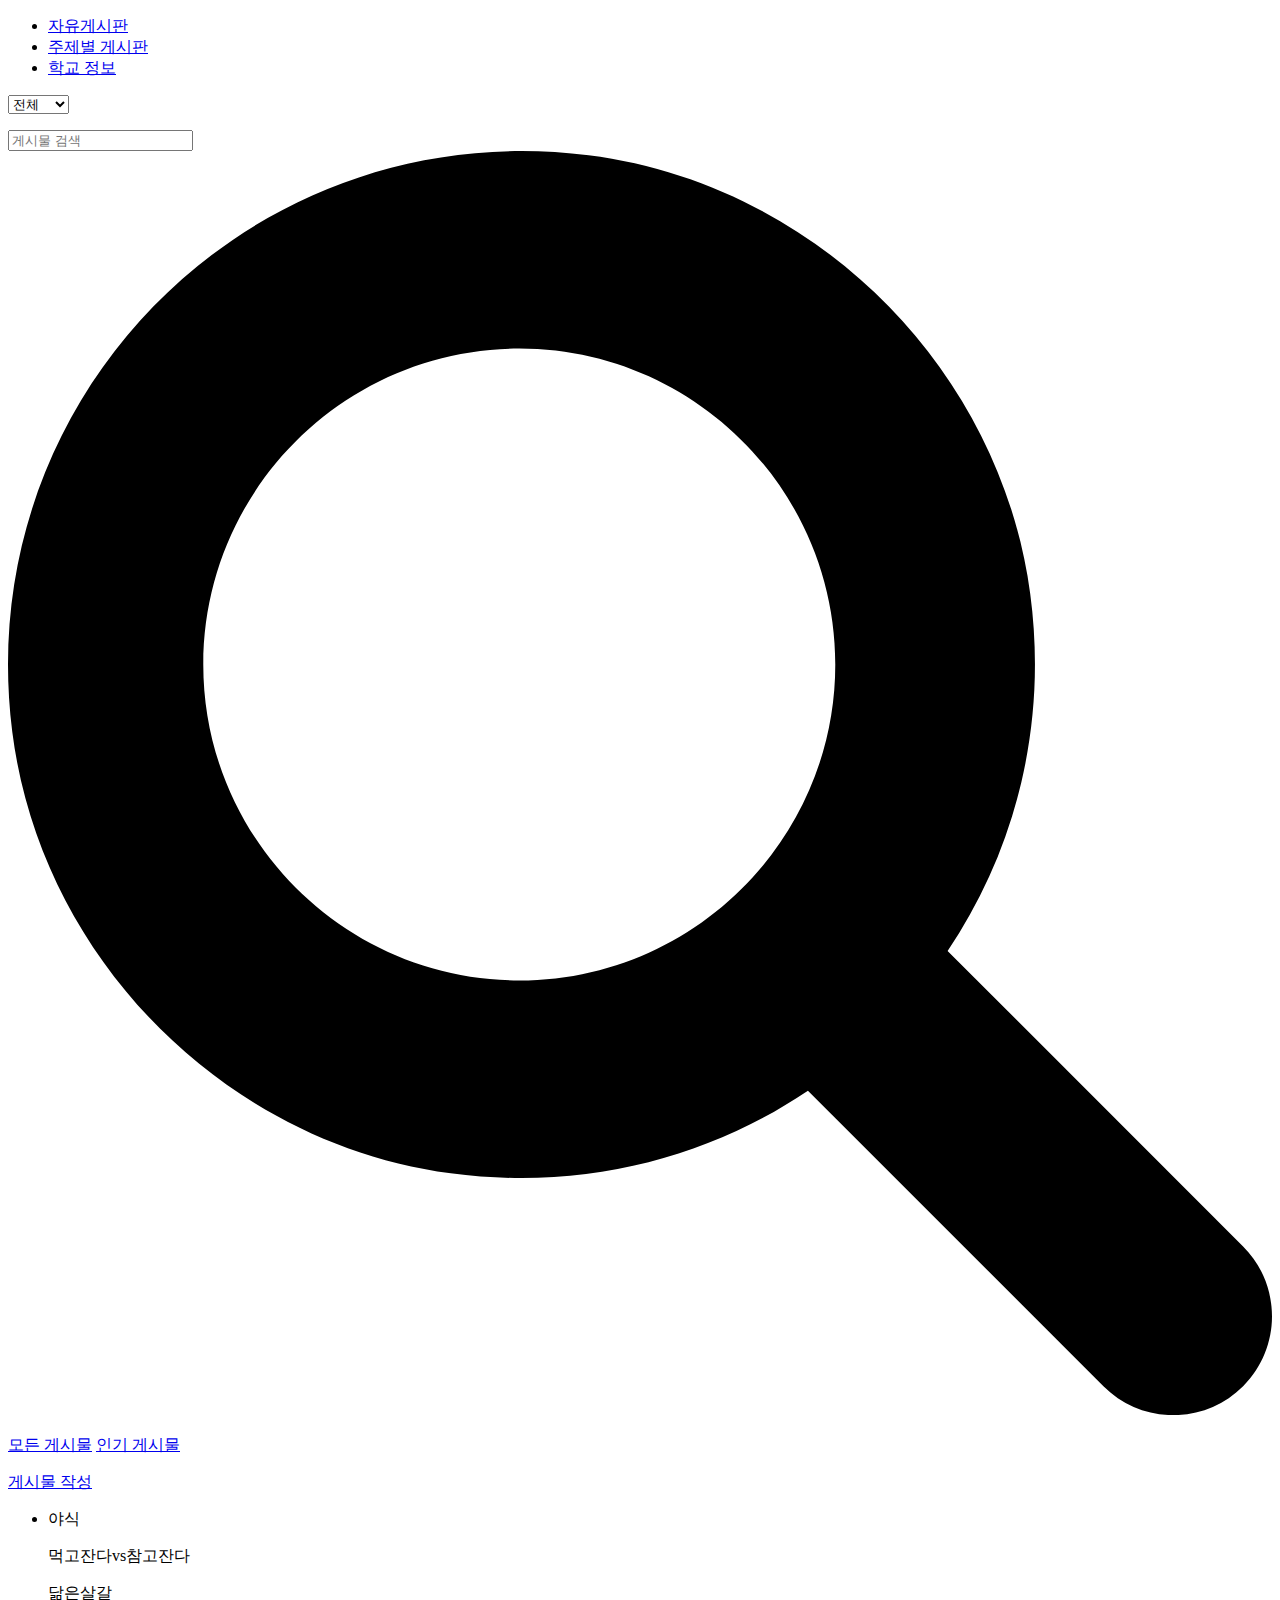
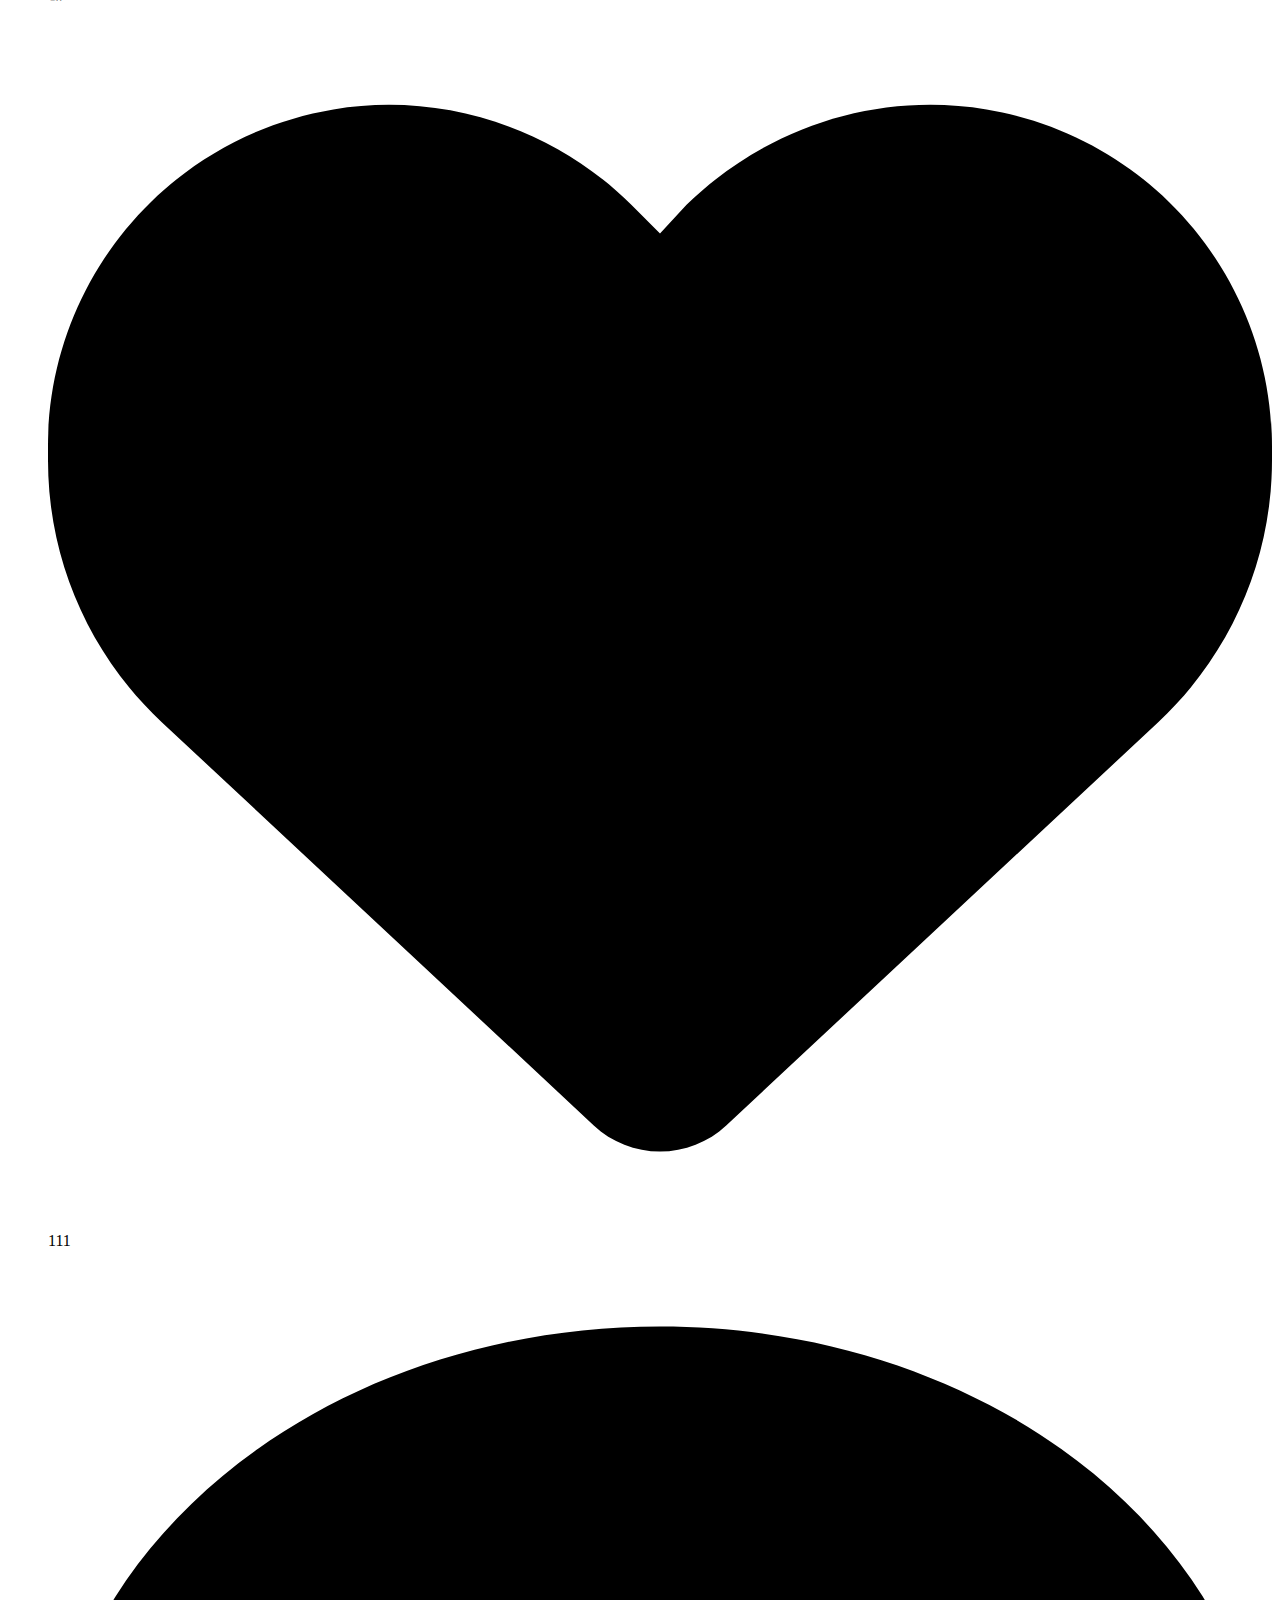
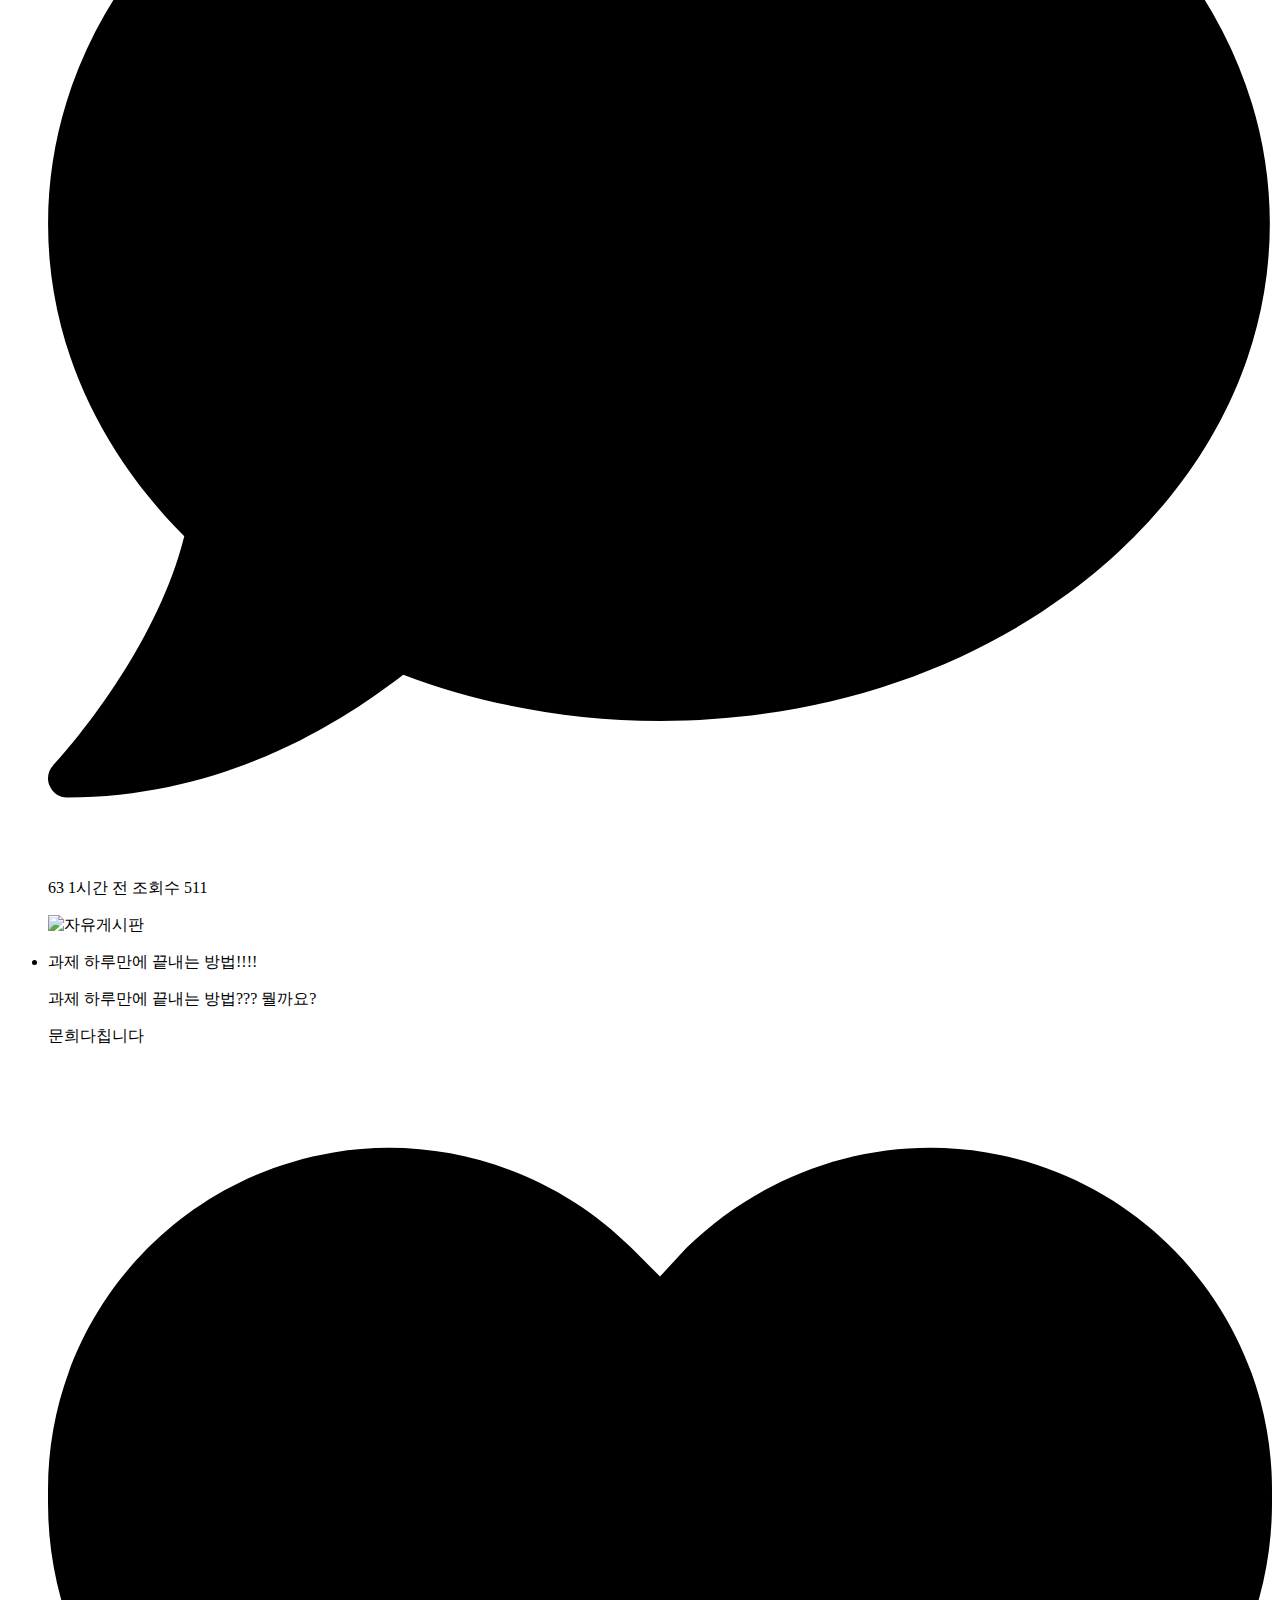
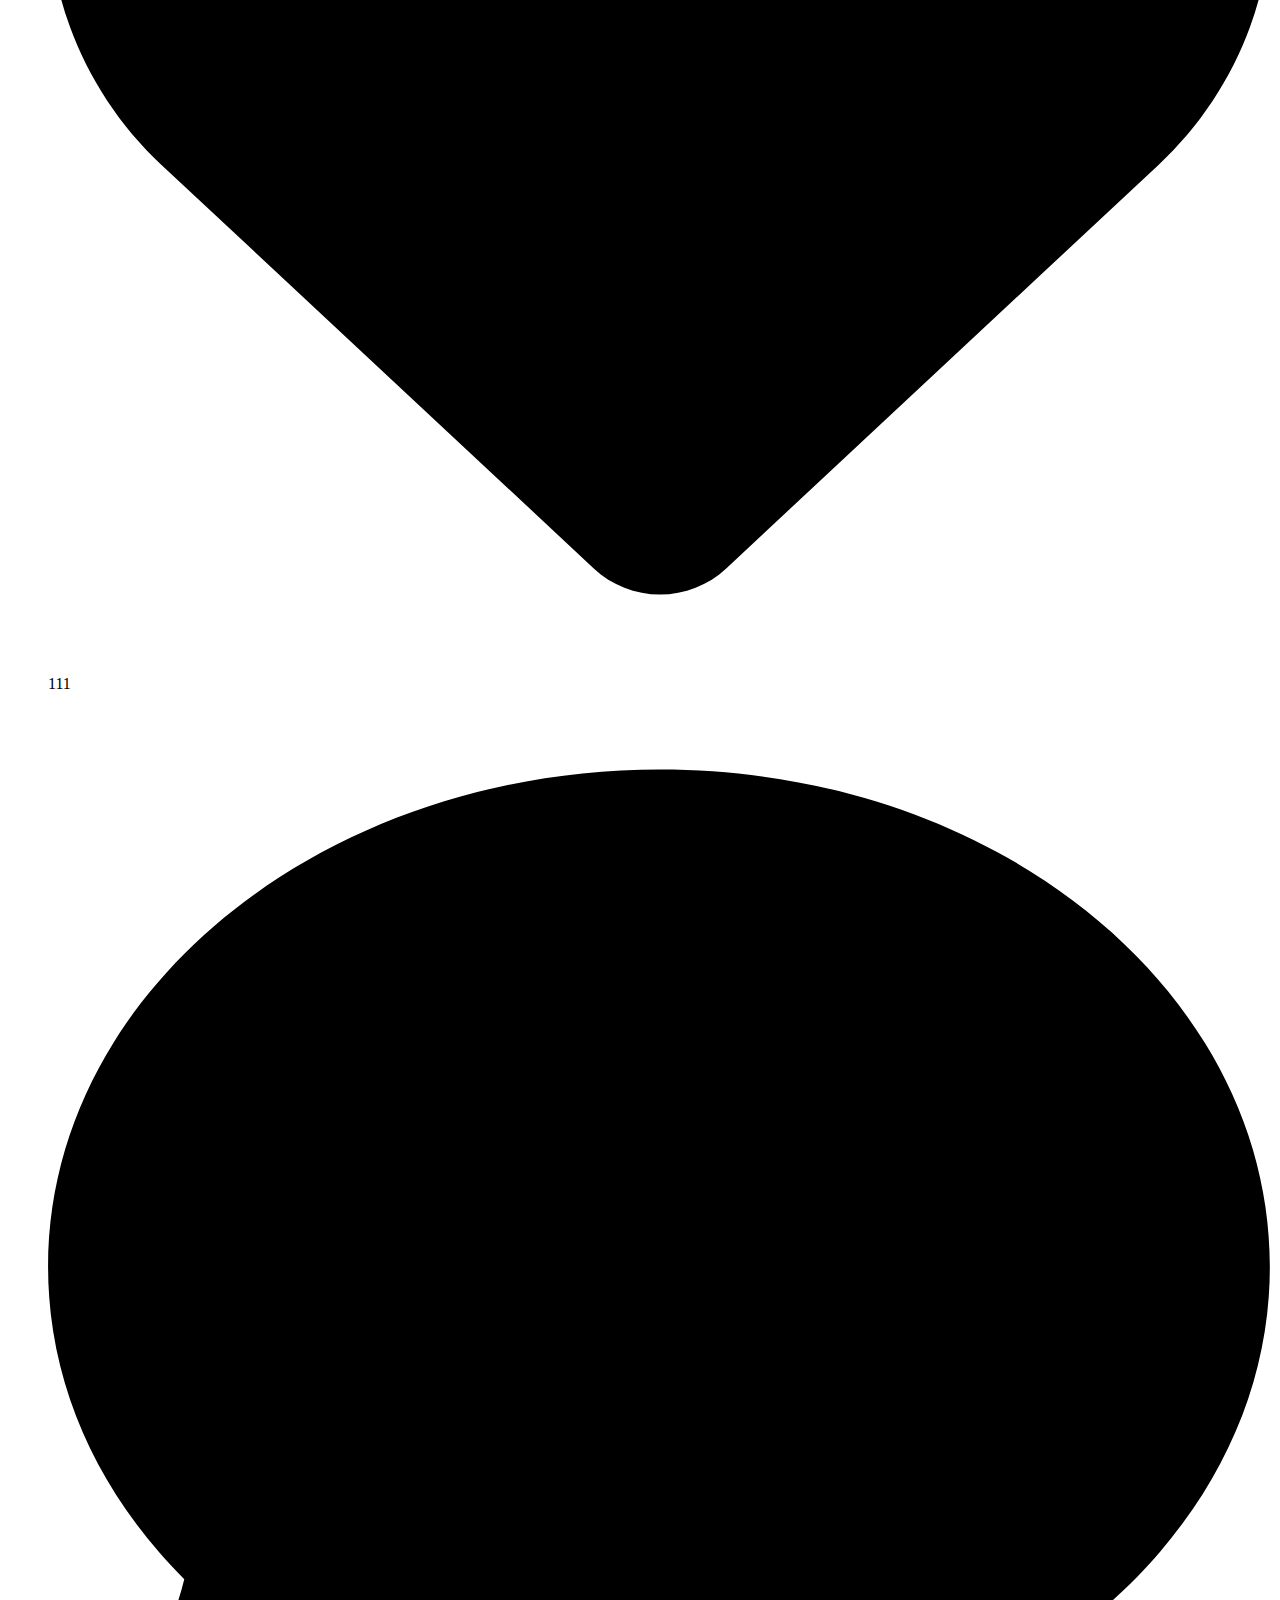
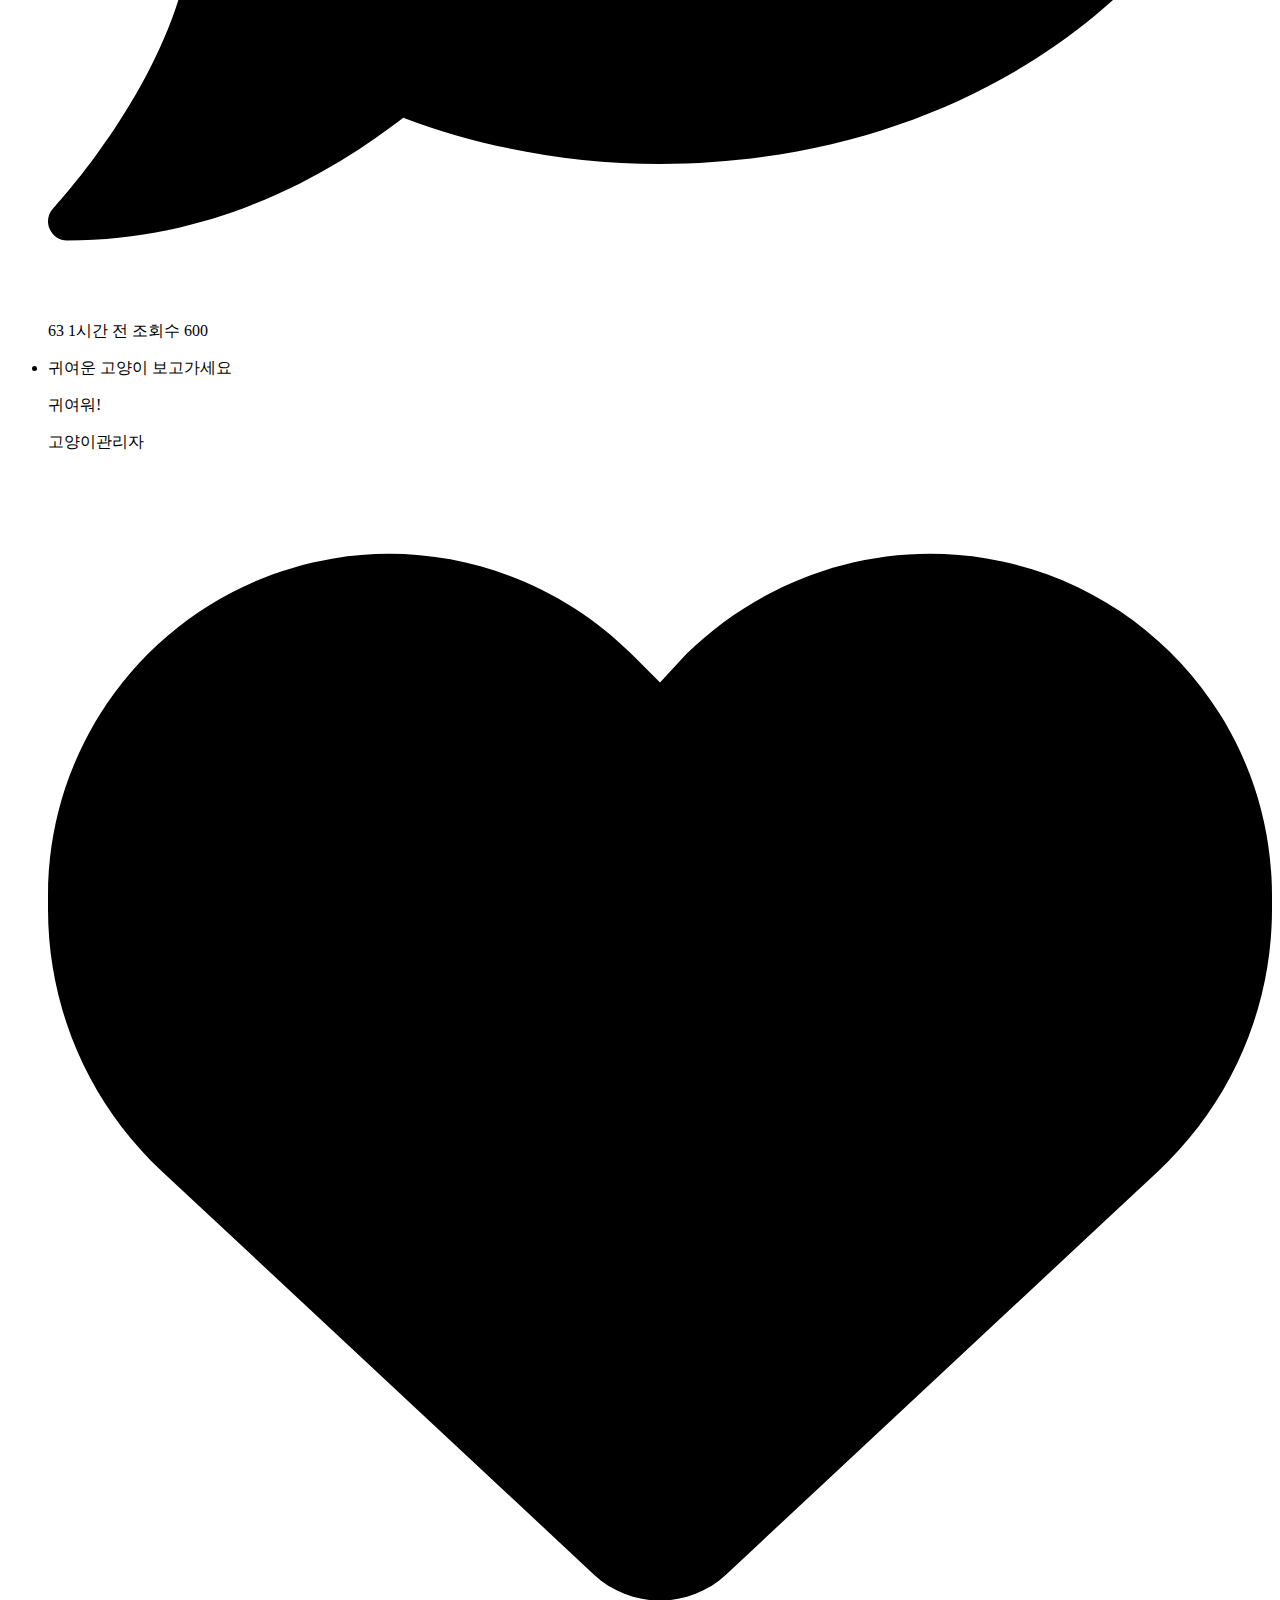
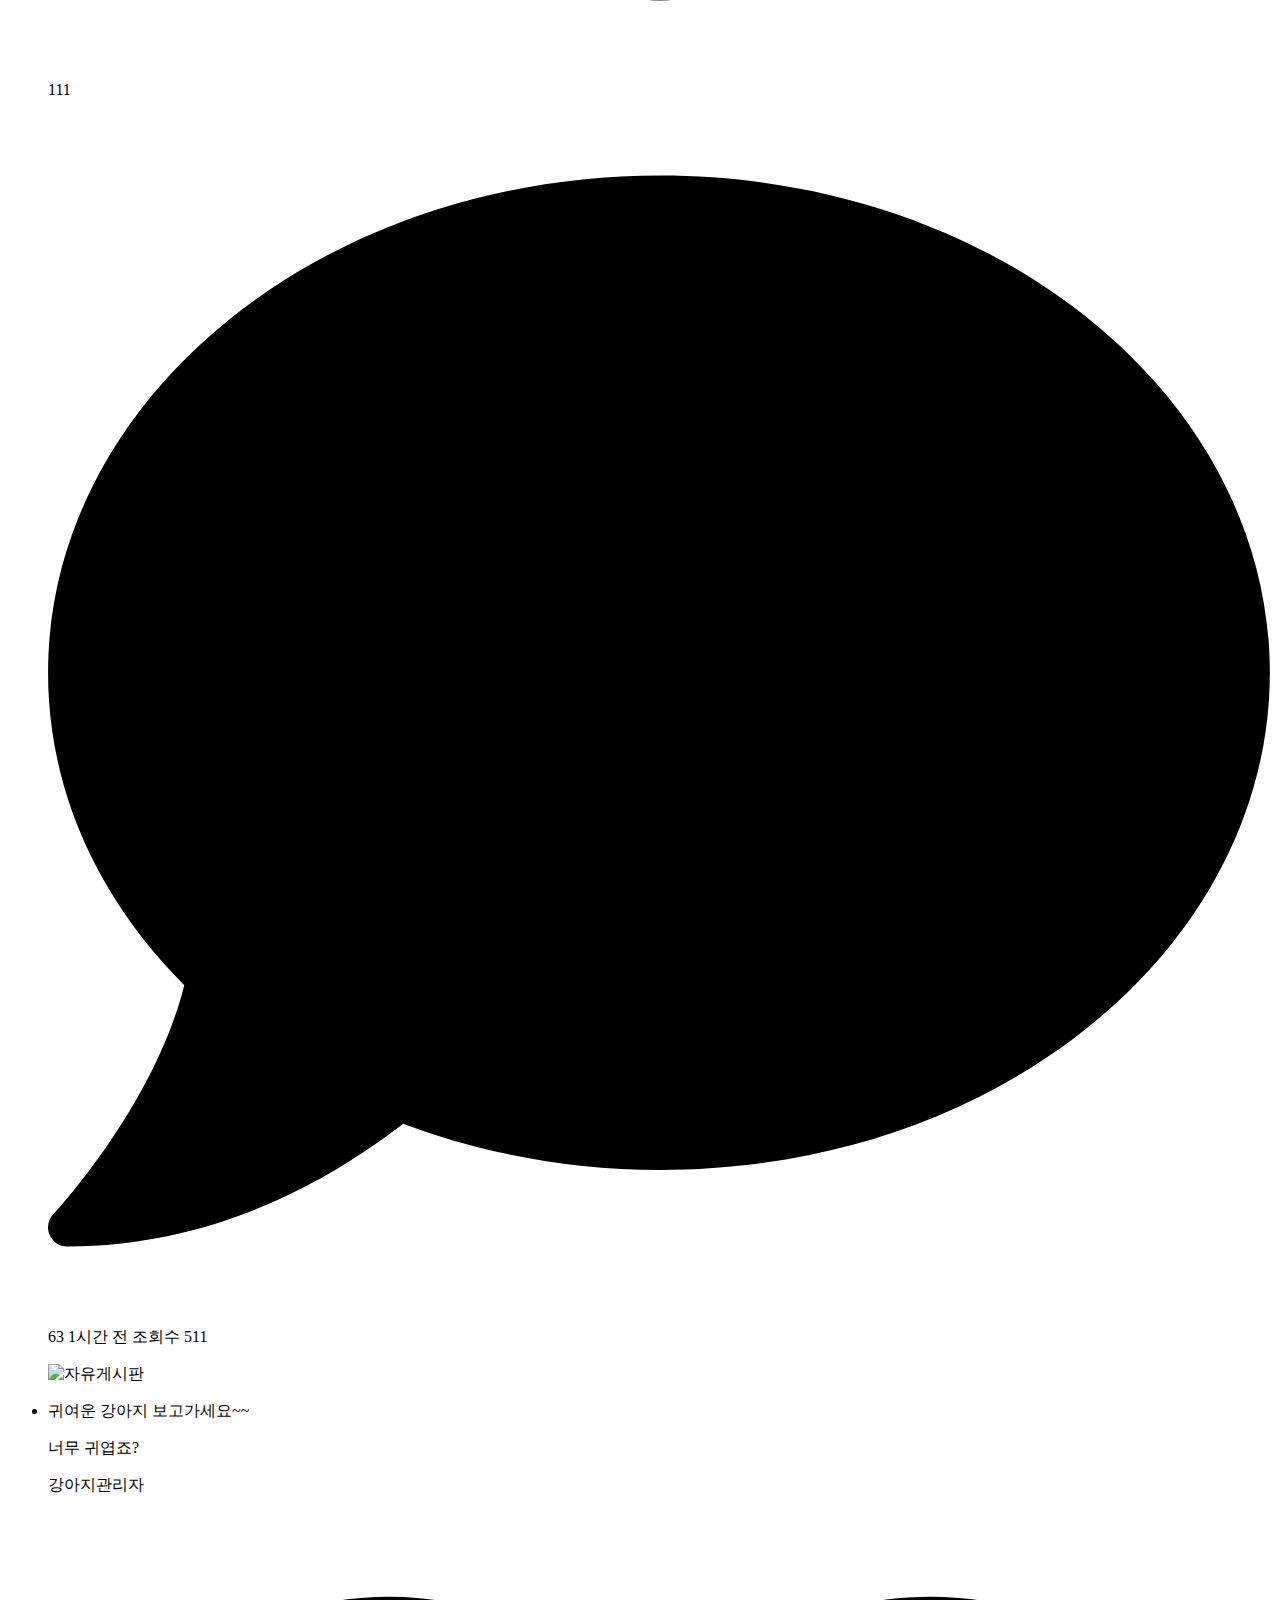
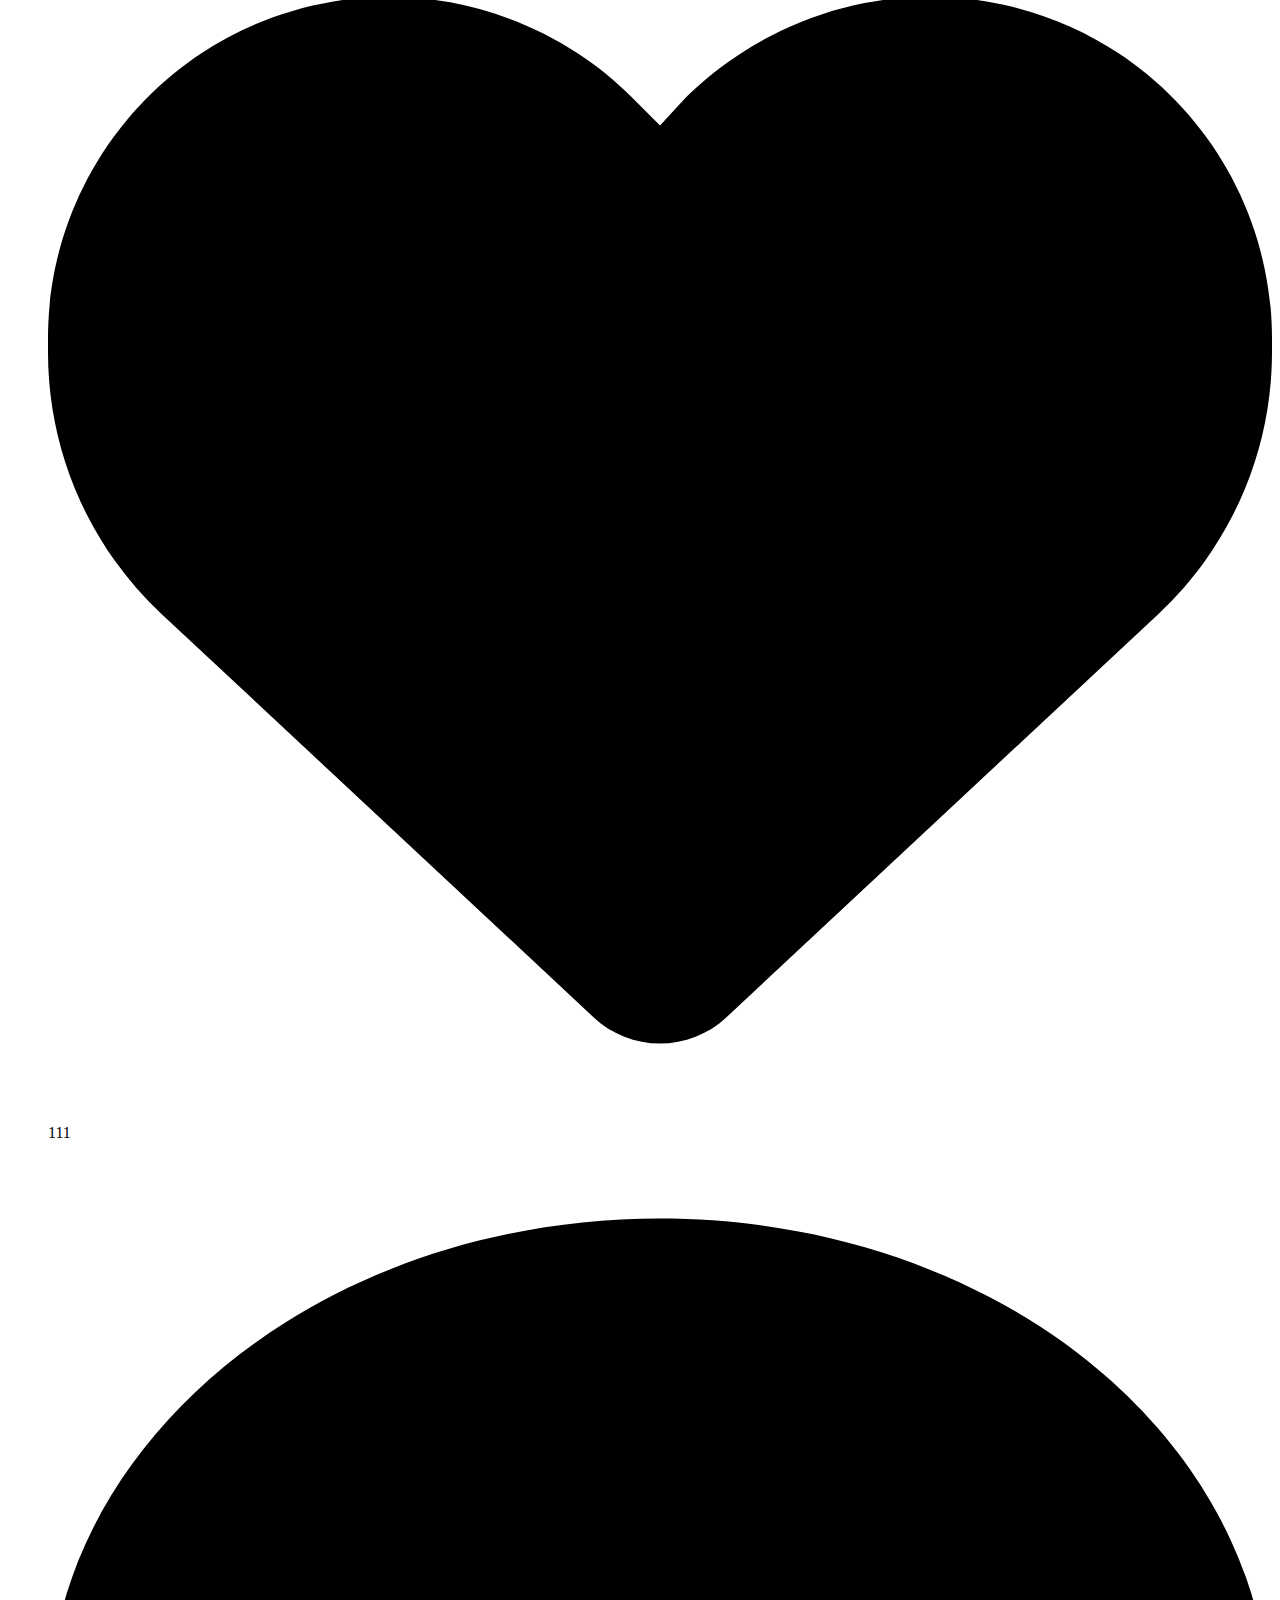
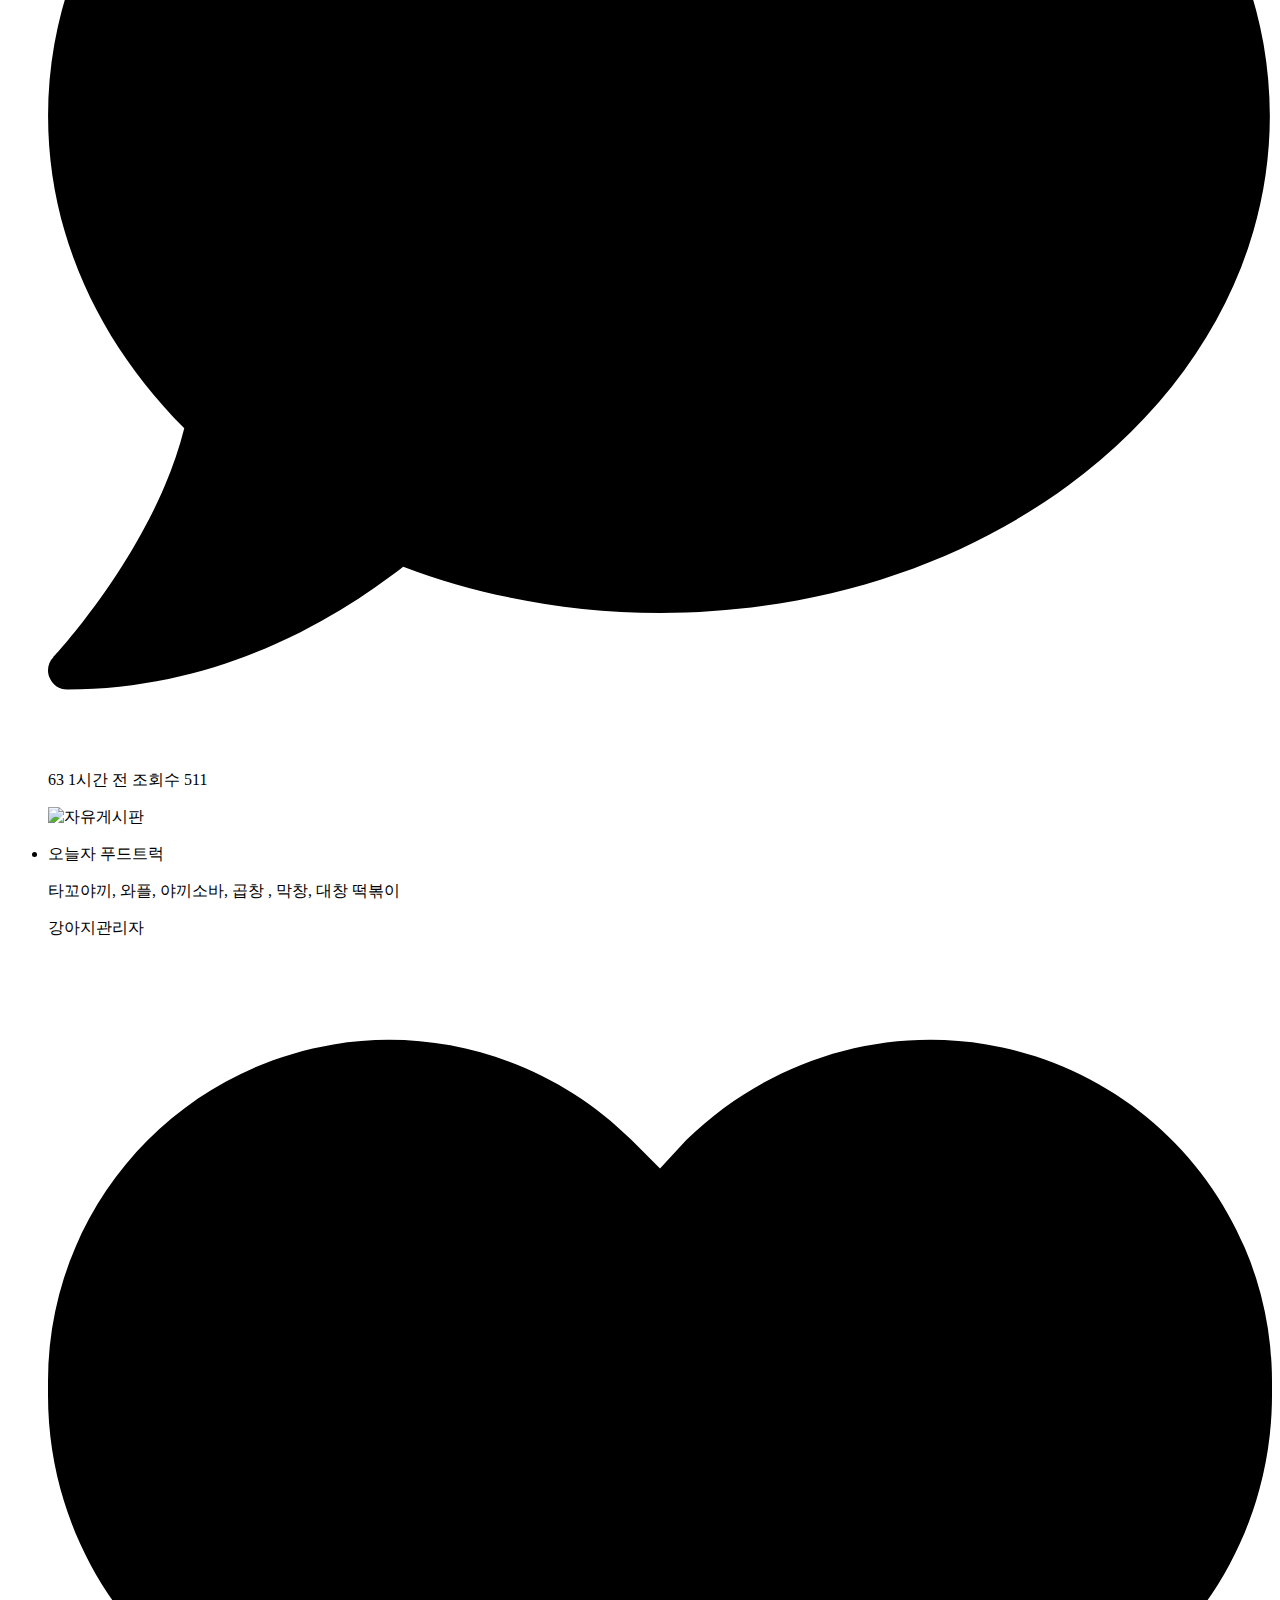
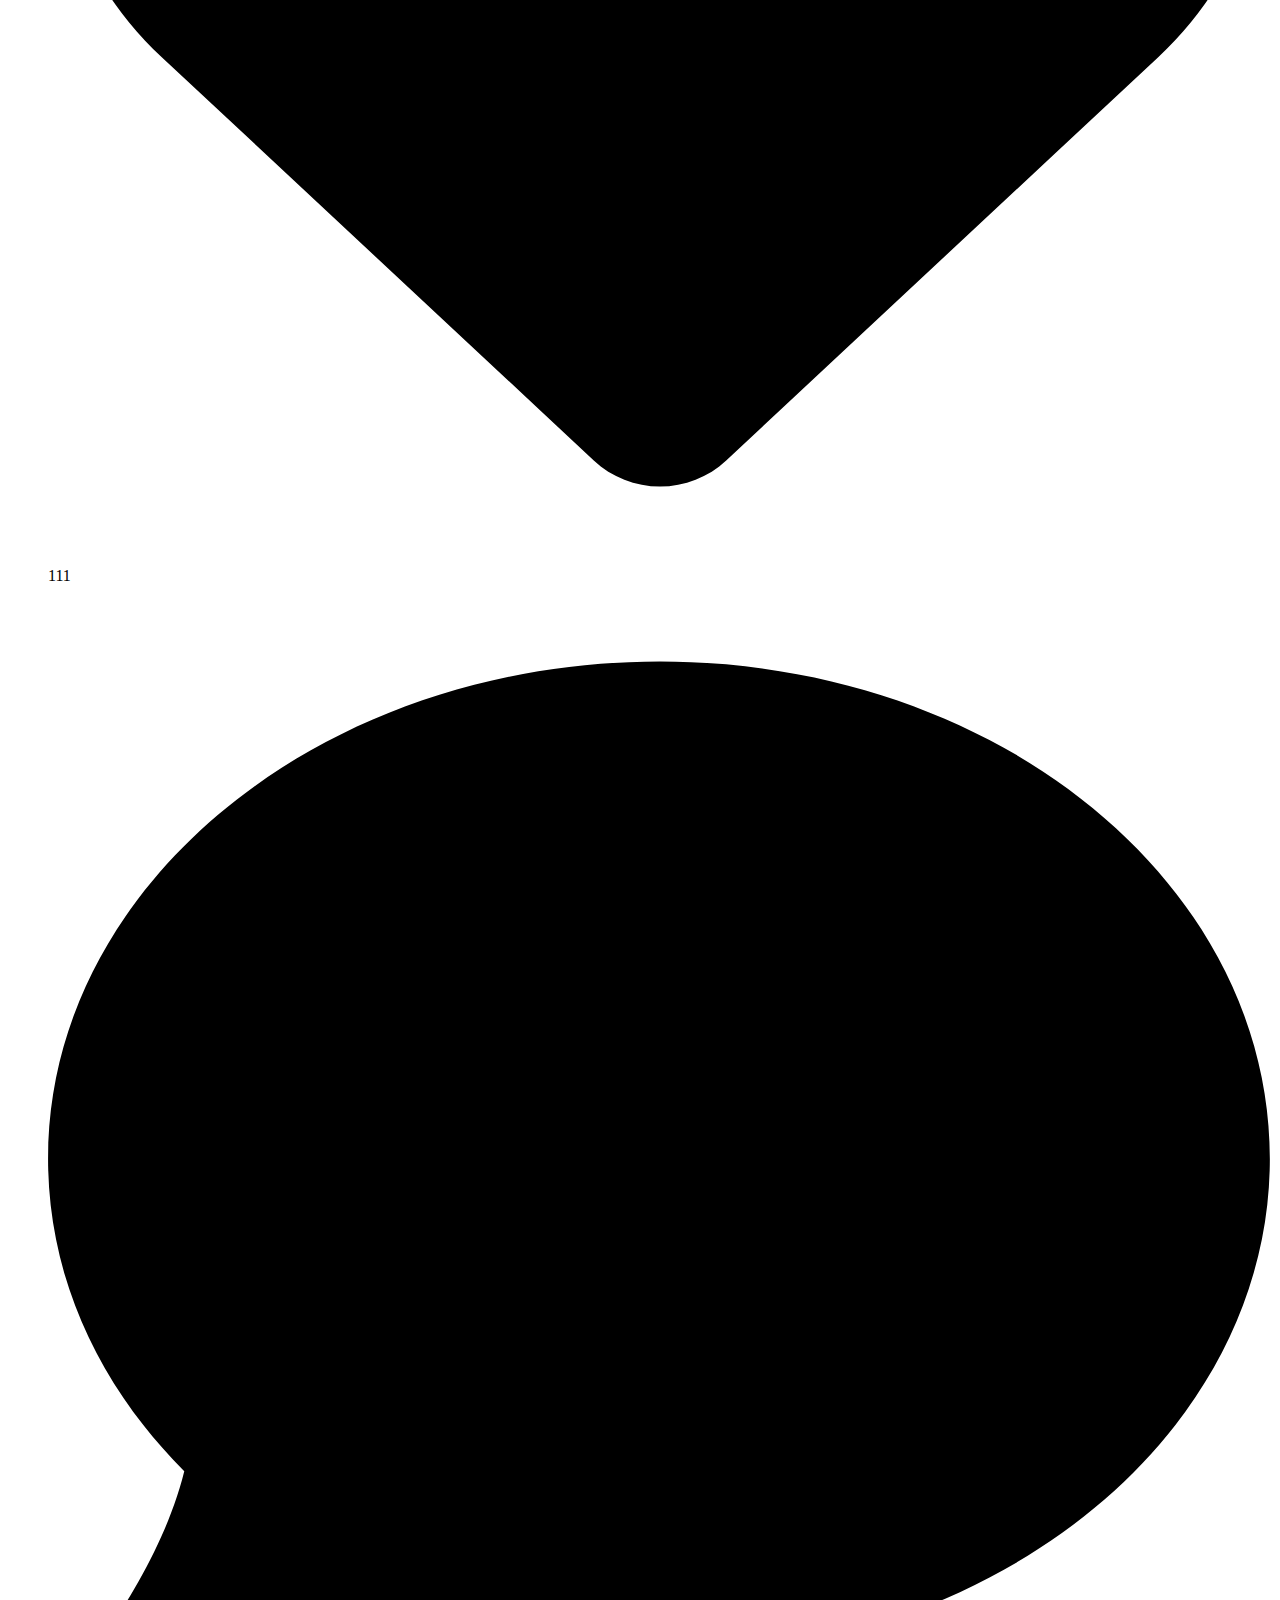
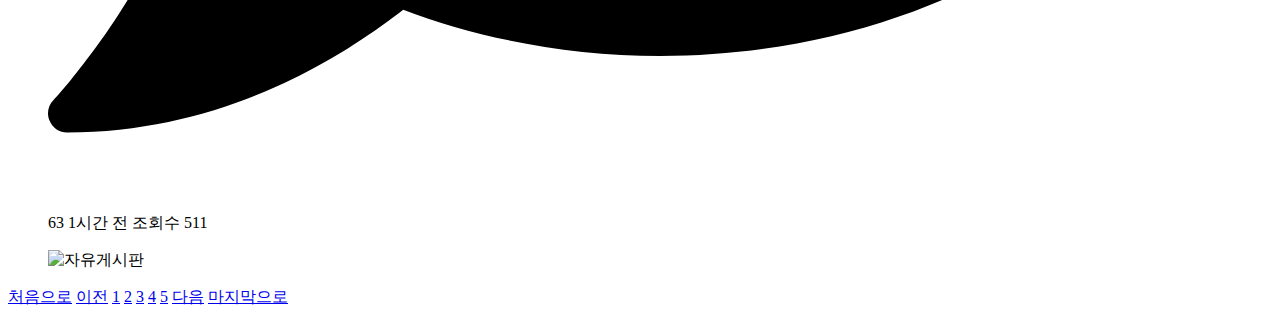
==== src/main/resources/templates/board/board.html @ 35fc13f1 "jdk 17 , gradle , intellij jsp 파일 -> thymeleaf 로 리팩토링" ====
<!DOCTYPE html>
<html xmlns:th="http://www.thymeleaf.org">
<head>
	<th:block th:replace="_inc/title.html :: title"></th:block>
<!--	<div th:replace="/fragments/header.html :: fragment-header"></div>-->
</head>
<body>

	<div id="wrap">
	<!-- HEADER BEGIN -->
		<header class="sub">
			<th:block th:replace="_inc/header.html :: header"></th:block>
		</header>
	<!-- HEADER END -->

	<!-- CONTENTS BEGIN -->
		<div id="sub_contents" class="board head_mg mb140">
			<div class="tab">
				<ul>
					<li><a href="#" class="on">자유게시판</a></li>
					<li><a href="#">주제별 게시판</a></li>
					<li><a href="#">학교 정보</a></li>
				</ul>
			</div>
			<div class="w_box no_line">
				<div class="search">
					<select>
						<option>전체</option>
						<option>제목</option>
						<option>내용</option>
						<option>닉네임</option>
					</select>
					<p class="input_box">
						<input type="text" placeholder="게시물 검색">
						<a href="#"><svg xmlns="http://www.w3.org/2000/svg" viewBox="0 0 512 512"><path d="M500.3 443.7l-119.7-119.7c27.22-40.41 40.65-90.9 33.46-144.7C401.8 87.79 326.8 13.32 235.2 1.723C99.01-15.51-15.51 99.01 1.724 235.2c11.6 91.64 86.08 166.7 177.6 178.9c53.8 7.189 104.3-6.236 144.7-33.46l119.7 119.7c15.62 15.62 40.95 15.62 56.57 0C515.9 484.7 515.9 459.3 500.3 443.7zM79.1 208c0-70.58 57.42-128 128-128s128 57.42 128 128c0 70.58-57.42 128-128 128S79.1 278.6 79.1 208z"></path></svg></a>
					</p>
				</div>
				<div class="list_top">
					<p class="left sub_tab">
						<a href="#" class="btn_mini state on">모든 게시물</a> <!-- 해당 버튼에 클래스 on을 넣어주세요 -->
						<a href="#" class="btn_mini state">인기 게시물</a> 					
					</p>
					<a href="/board/write" class="btn_mini bt_greenL">게시물 작성</a>
				</div>
				<ul class="best_list basic">
					<li onclick="location.href='/board/view'">
						<div>
							<div>
								<p class="tit">야식</p>
								<p class="con">먹고잔다vs참고잔다</p>
							</div>
							<p class="bottom">
								<span>닮은살갈</span>
								<span>
									<svg xmlns="http://www.w3.org/2000/svg" viewBox="0 0 512 512" class="luv"><path d="M0 190.9V185.1C0 115.2 50.52 55.58 119.4 44.1C164.1 36.51 211.4 51.37 244 84.02L256 96L267.1 84.02C300.6 51.37 347 36.51 392.6 44.1C461.5 55.58 512 115.2 512 185.1V190.9C512 232.4 494.8 272.1 464.4 300.4L283.7 469.1C276.2 476.1 266.3 480 256 480C245.7 480 235.8 476.1 228.3 469.1L47.59 300.4C17.23 272.1 .0003 232.4 .0003 190.9L0 190.9z"/></svg>
									111
								</span>
								<span>
									<svg xmlns="http://www.w3.org/2000/svg" viewBox="0 0 512 512"><path d="M256 32C114.6 32 .0272 125.1 .0272 240c0 49.63 21.35 94.98 56.97 130.7c-12.5 50.37-54.27 95.27-54.77 95.77c-2.25 2.25-2.875 5.734-1.5 8.734C1.979 478.2 4.75 480 8 480c66.25 0 115.1-31.76 140.6-51.39C181.2 440.9 217.6 448 256 448c141.4 0 255.1-93.13 255.1-208S397.4 32 256 32z"/></svg>
									63
								</span>
								<span>1시간 전</span>
								<span>조회수 511</span>
							</p>
						</div>
						<p class="img">
							<img alt="자유게시판" src="/_img/cont/best_bg.png" style="background: url('/_img/cont/best01.jpg')no-repeat 50% 50% / cover;">
						</p>
					</li>
					<li onclick="location.href='/board/view'">
						<div>
							<div>
								<p class="tit">과제 하루만에 끝내는 방법!!!!</p>
								<p class="con">과제 하루만에 끝내는 방법??? 뭘까요?</p>
							</div>
							<p class="bottom">
								<span>문희다칩니다</span>
								<span>
									<svg xmlns="http://www.w3.org/2000/svg" viewBox="0 0 512 512"><path d="M0 190.9V185.1C0 115.2 50.52 55.58 119.4 44.1C164.1 36.51 211.4 51.37 244 84.02L256 96L267.1 84.02C300.6 51.37 347 36.51 392.6 44.1C461.5 55.58 512 115.2 512 185.1V190.9C512 232.4 494.8 272.1 464.4 300.4L283.7 469.1C276.2 476.1 266.3 480 256 480C245.7 480 235.8 476.1 228.3 469.1L47.59 300.4C17.23 272.1 .0003 232.4 .0003 190.9L0 190.9z"/></svg>
									111
								</span>
								<span>
									<svg xmlns="http://www.w3.org/2000/svg" viewBox="0 0 512 512"><path d="M256 32C114.6 32 .0272 125.1 .0272 240c0 49.63 21.35 94.98 56.97 130.7c-12.5 50.37-54.27 95.27-54.77 95.77c-2.25 2.25-2.875 5.734-1.5 8.734C1.979 478.2 4.75 480 8 480c66.25 0 115.1-31.76 140.6-51.39C181.2 440.9 217.6 448 256 448c141.4 0 255.1-93.13 255.1-208S397.4 32 256 32z"/></svg>
									63
								</span>
								<span>1시간 전</span>
								<span>조회수 600</span>
							</p>
						</div>
					</li>
					<li onclick="location.href='/board/view'">
						<div>
							<div>
								<p class="tit">귀여운 고양이 보고가세요</p>
								<p class="con">귀여워!</p>
							</div>
							<p class="bottom">
								<span>고양이관리자</span>
								<span>
									<svg xmlns="http://www.w3.org/2000/svg" viewBox="0 0 512 512"><path d="M0 190.9V185.1C0 115.2 50.52 55.58 119.4 44.1C164.1 36.51 211.4 51.37 244 84.02L256 96L267.1 84.02C300.6 51.37 347 36.51 392.6 44.1C461.5 55.58 512 115.2 512 185.1V190.9C512 232.4 494.8 272.1 464.4 300.4L283.7 469.1C276.2 476.1 266.3 480 256 480C245.7 480 235.8 476.1 228.3 469.1L47.59 300.4C17.23 272.1 .0003 232.4 .0003 190.9L0 190.9z"/></svg>
									111
								</span>
								<span>
									<svg xmlns="http://www.w3.org/2000/svg" viewBox="0 0 512 512"><path d="M256 32C114.6 32 .0272 125.1 .0272 240c0 49.63 21.35 94.98 56.97 130.7c-12.5 50.37-54.27 95.27-54.77 95.77c-2.25 2.25-2.875 5.734-1.5 8.734C1.979 478.2 4.75 480 8 480c66.25 0 115.1-31.76 140.6-51.39C181.2 440.9 217.6 448 256 448c141.4 0 255.1-93.13 255.1-208S397.4 32 256 32z"/></svg>
									63
								</span>
								<span>1시간 전</span>
								<span>조회수 511</span>
							</p>
						</div>
						<p class="img">
							<img alt="자유게시판" src="/_img/cont/best_bg.png" style="background: url('/_img/cont/best02.jpg')no-repeat 50% 50% / cover;">
						</p>
					</li>
					<li onclick="location.href='/board/view'">
						<div>
							<div>
								<p class="tit">귀여운 강아지 보고가세요~~</p>
								<p class="con">너무 귀엽죠?</p>
							</div>
							<p class="bottom">
								<span>강아지관리자</span>
								<span>
									<svg xmlns="http://www.w3.org/2000/svg" viewBox="0 0 512 512" class="luv"><path d="M0 190.9V185.1C0 115.2 50.52 55.58 119.4 44.1C164.1 36.51 211.4 51.37 244 84.02L256 96L267.1 84.02C300.6 51.37 347 36.51 392.6 44.1C461.5 55.58 512 115.2 512 185.1V190.9C512 232.4 494.8 272.1 464.4 300.4L283.7 469.1C276.2 476.1 266.3 480 256 480C245.7 480 235.8 476.1 228.3 469.1L47.59 300.4C17.23 272.1 .0003 232.4 .0003 190.9L0 190.9z"/></svg>
									111
								</span>
								<span>
									<svg xmlns="http://www.w3.org/2000/svg" viewBox="0 0 512 512"><path d="M256 32C114.6 32 .0272 125.1 .0272 240c0 49.63 21.35 94.98 56.97 130.7c-12.5 50.37-54.27 95.27-54.77 95.77c-2.25 2.25-2.875 5.734-1.5 8.734C1.979 478.2 4.75 480 8 480c66.25 0 115.1-31.76 140.6-51.39C181.2 440.9 217.6 448 256 448c141.4 0 255.1-93.13 255.1-208S397.4 32 256 32z"/></svg>
									63
								</span>
								<span>1시간 전</span>
								<span>조회수 511</span>
							</p>
						</div>
						<p class="img">
							<img alt="자유게시판" src="/_img/cont/best_bg.png" style="background: url('/_img/cont/best04.jpg')no-repeat 50% 50% / cover;">
						</p>
					</li>
					<li onclick="location.href='/board/view'">
						<div>
							<div>
								<p class="tit">오늘자 푸드트럭</p>
								<p class="con">타꼬야끼, 와플, 야끼소바, 곱창 , 막창, 대창 떡볶이</p>
							</div>
							<p class="bottom">
								<span>강아지관리자</span>
								<span>
									<svg xmlns="http://www.w3.org/2000/svg" viewBox="0 0 512 512"><path d="M0 190.9V185.1C0 115.2 50.52 55.58 119.4 44.1C164.1 36.51 211.4 51.37 244 84.02L256 96L267.1 84.02C300.6 51.37 347 36.51 392.6 44.1C461.5 55.58 512 115.2 512 185.1V190.9C512 232.4 494.8 272.1 464.4 300.4L283.7 469.1C276.2 476.1 266.3 480 256 480C245.7 480 235.8 476.1 228.3 469.1L47.59 300.4C17.23 272.1 .0003 232.4 .0003 190.9L0 190.9z"/></svg>
									111
								</span>
								<span>
									<svg xmlns="http://www.w3.org/2000/svg" viewBox="0 0 512 512"><path d="M256 32C114.6 32 .0272 125.1 .0272 240c0 49.63 21.35 94.98 56.97 130.7c-12.5 50.37-54.27 95.27-54.77 95.77c-2.25 2.25-2.875 5.734-1.5 8.734C1.979 478.2 4.75 480 8 480c66.25 0 115.1-31.76 140.6-51.39C181.2 440.9 217.6 448 256 448c141.4 0 255.1-93.13 255.1-208S397.4 32 256 32z"/></svg>
									63
								</span>
								<span>1시간 전</span>
								<span>조회수 511</span>
							</p>
						</div>
						<p class="img">
							<img alt="자유게시판" src="/_img/cont/best_bg.png" style="background: url('/_img/cont/best01.jpg')no-repeat 50% 50% / cover;">
						</p>
					</li>
					<!-- <li class="nodata">등록된 게시글이 없습니다.</li> -->
				</ul>
				<!-- 페이지 최대 5까지 노출 -->
				<p class="paging">
					<a href="#" class="prev end">처음으로</a>
					<a href="#" class="prev">이전</a>
					<a href="#" class="on">1</a>
					<a href="#">2</a>
					<a href="#">3</a>
					<a href="#">4</a>
					<a href="#">5</a>
					<a href="#" class="next">다음</a>
					<a href="#" class="next end">마지막으로</a>
				</p>

				<th:block th:replace="_inc/bottom_menu.html :: bottom_menu"></th:block>
			</div>
			<th:block th:replace="_inc/footer.html :: footer"></th:block>
			</div>
	<!-- CONTENTS END -->
	


</div>
<!-- //wrap -->

</body>
</html>
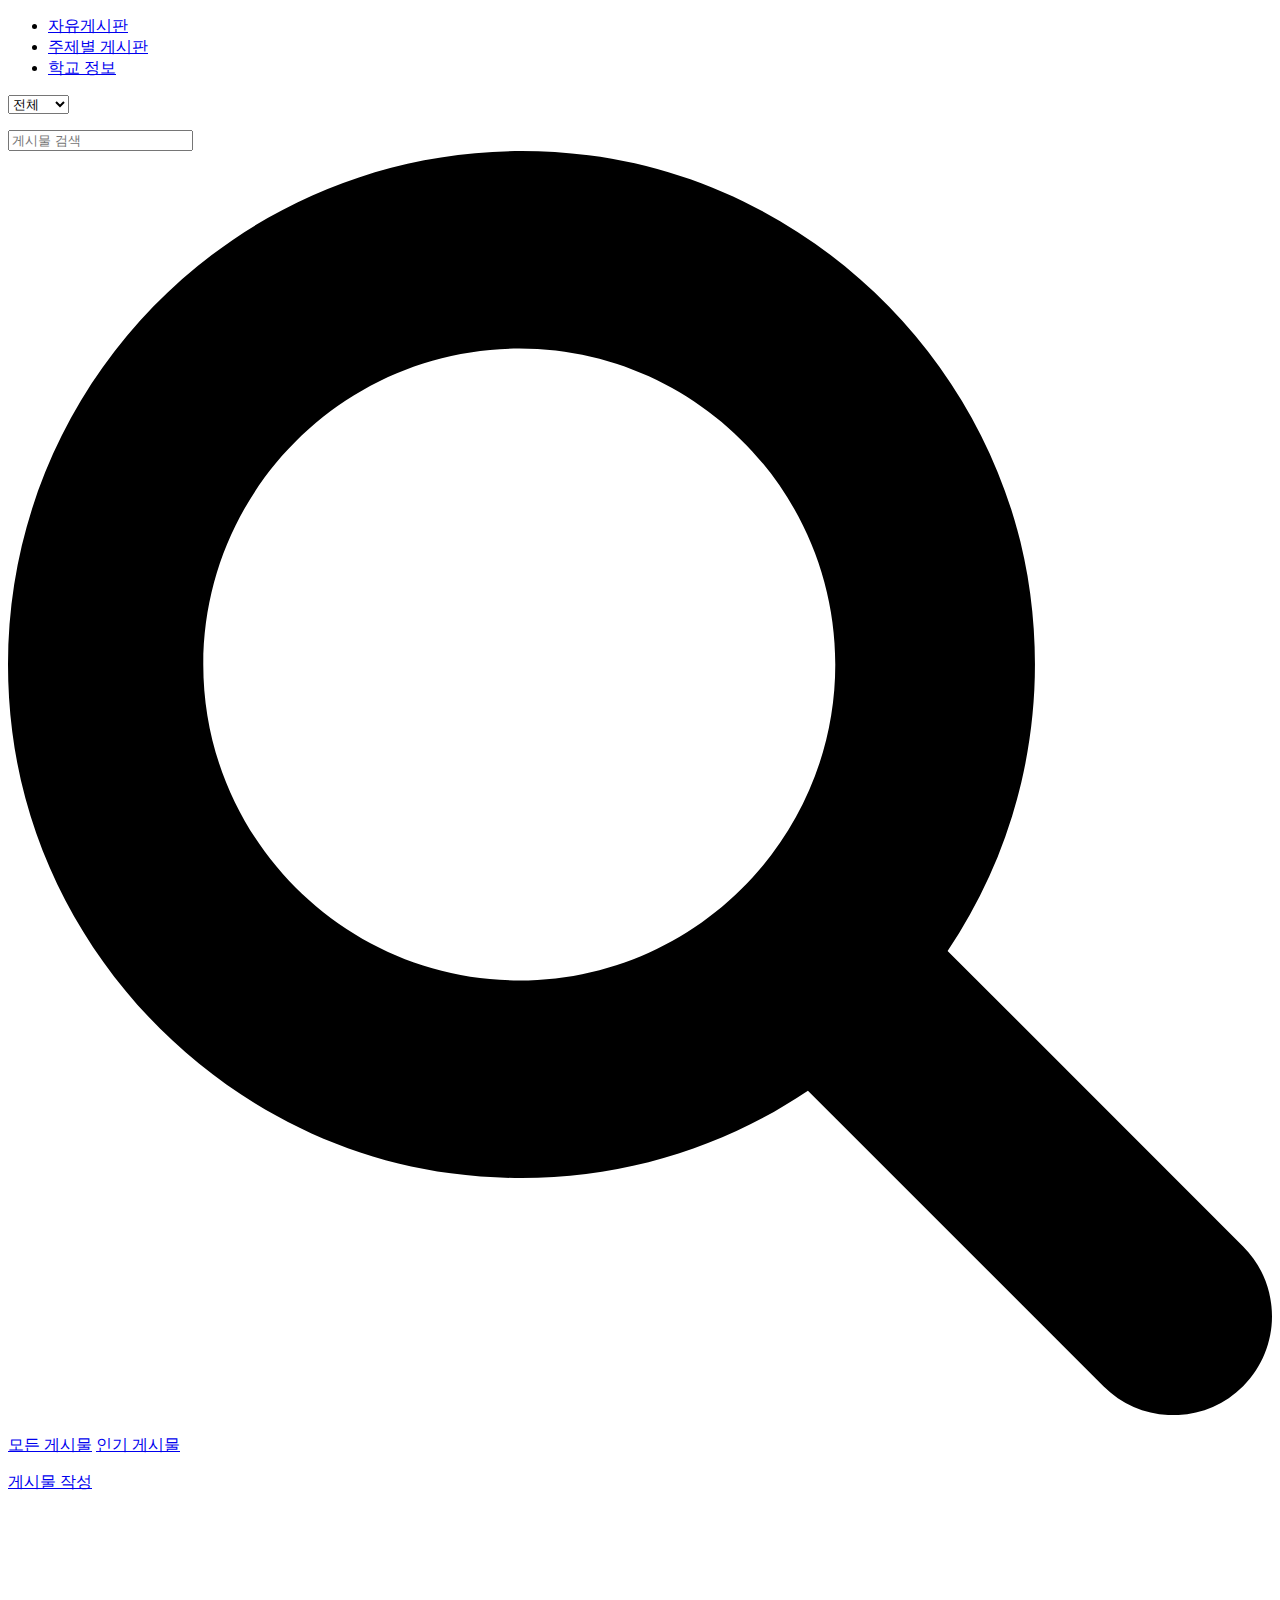
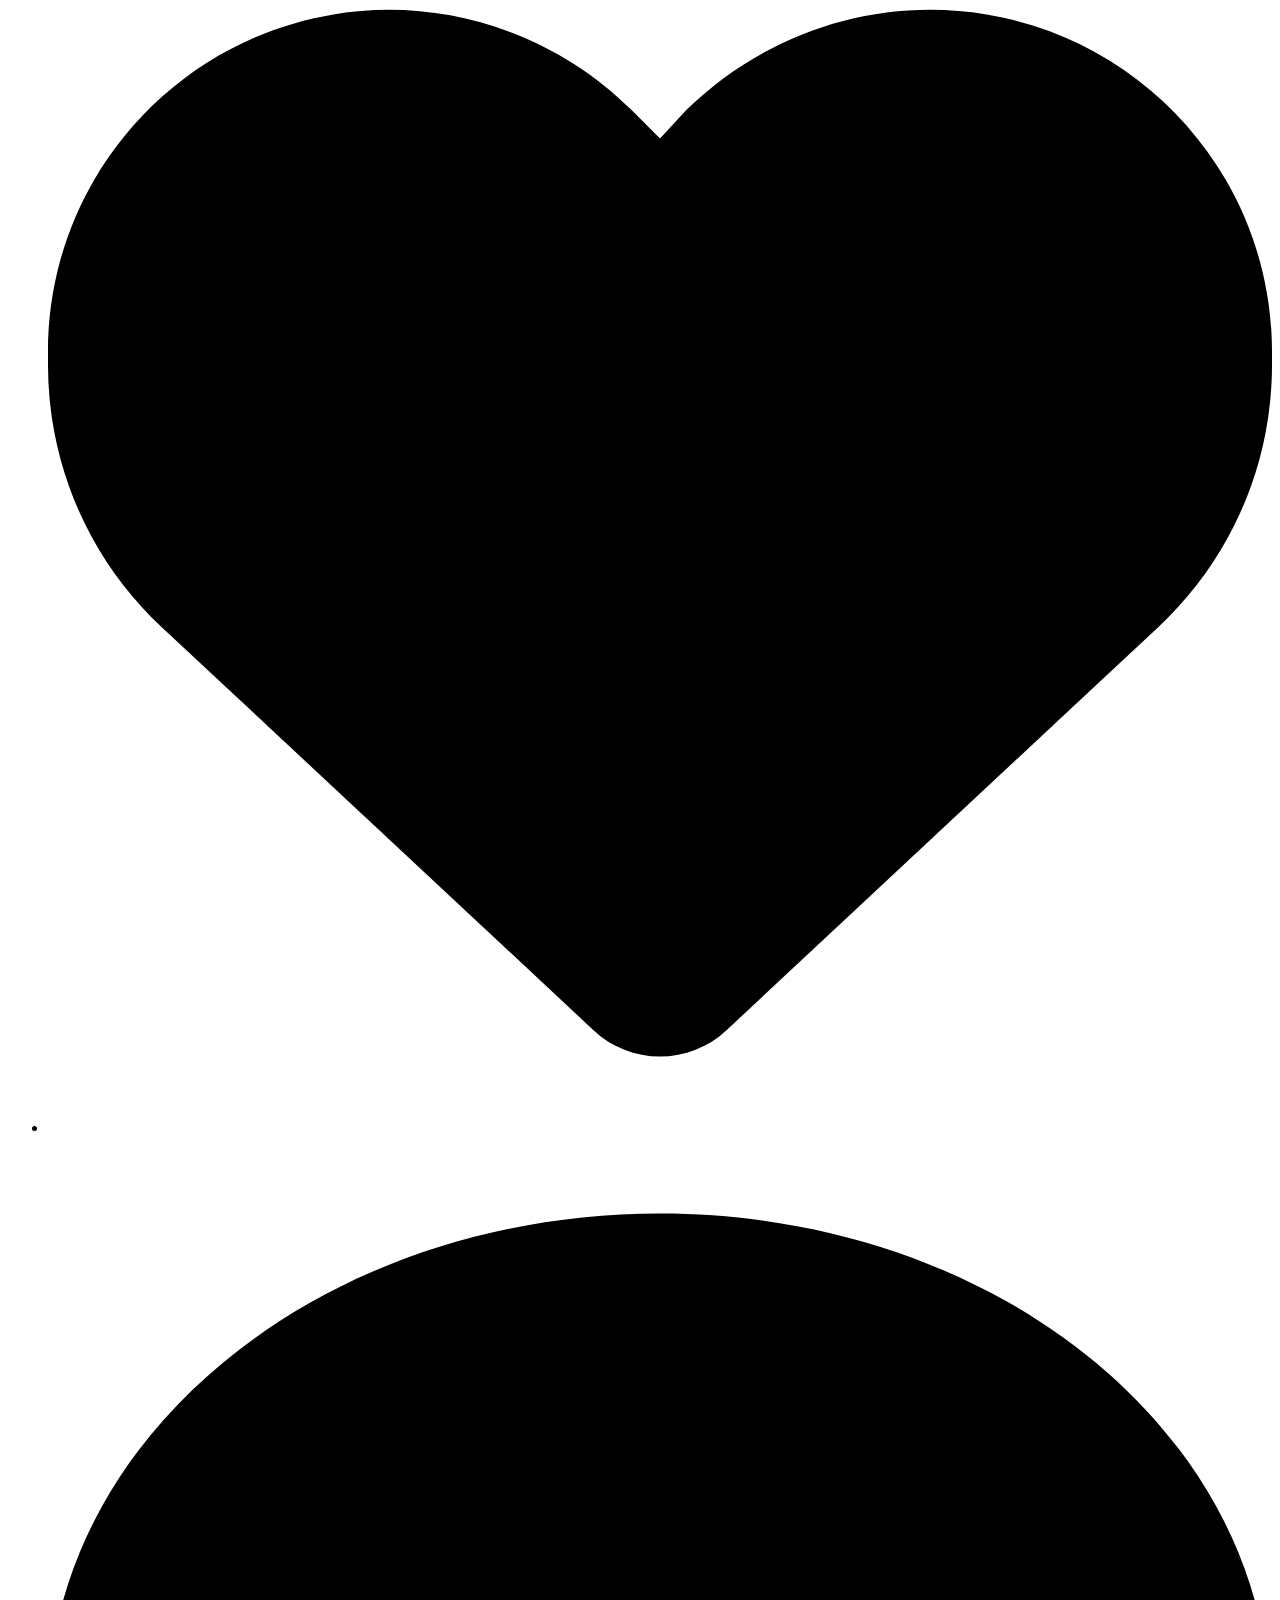
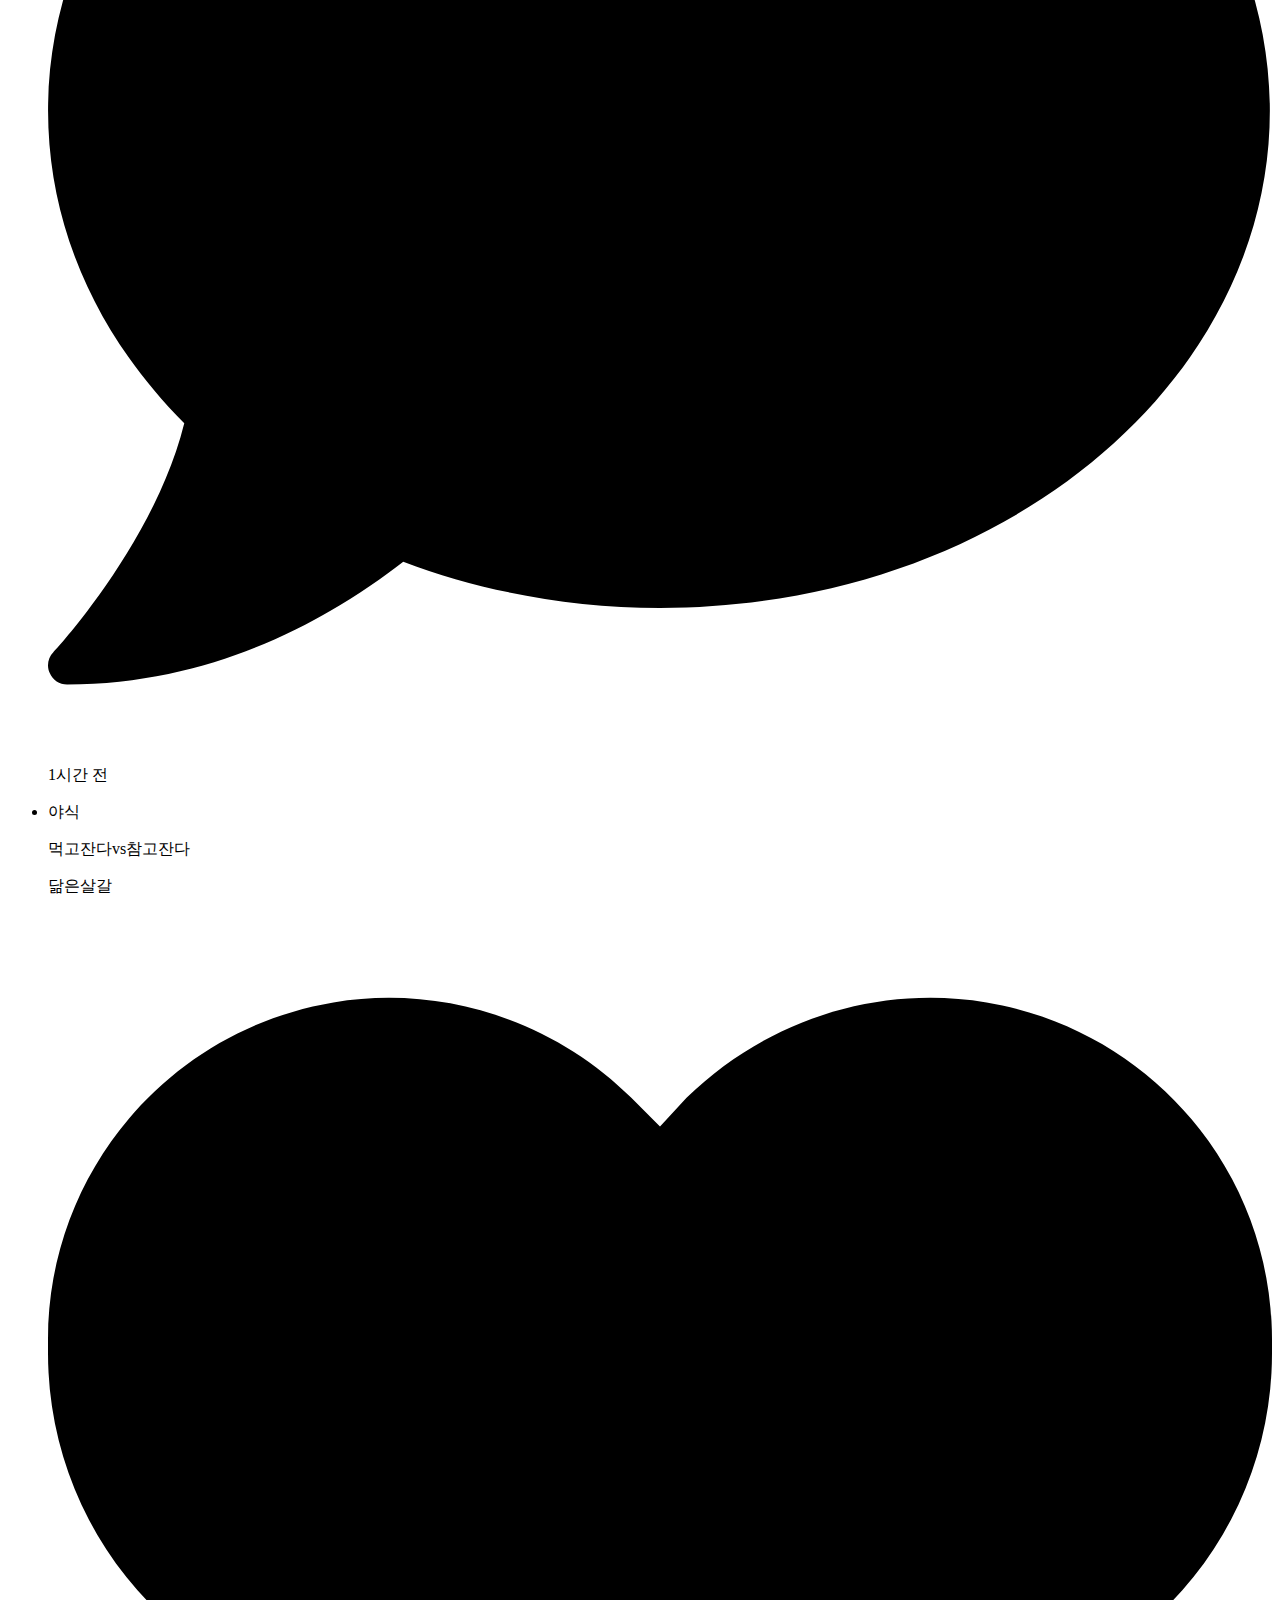
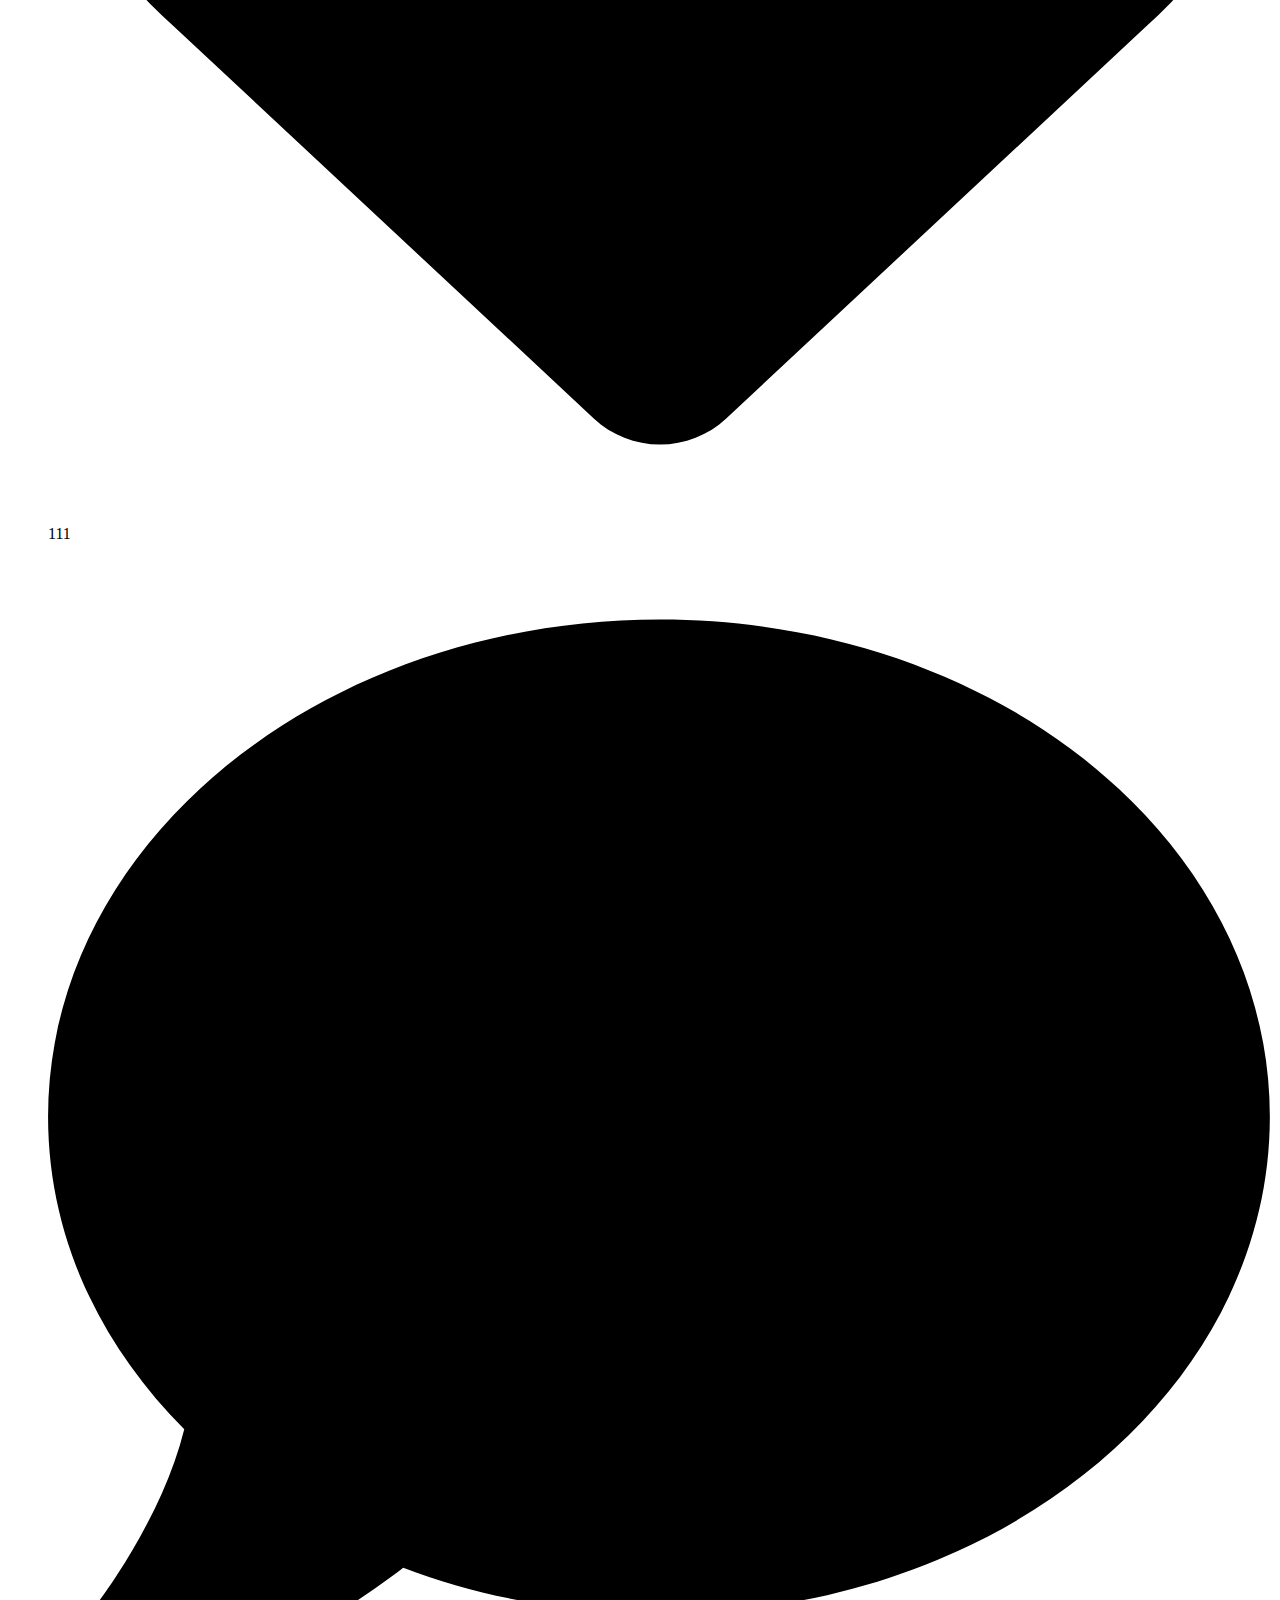
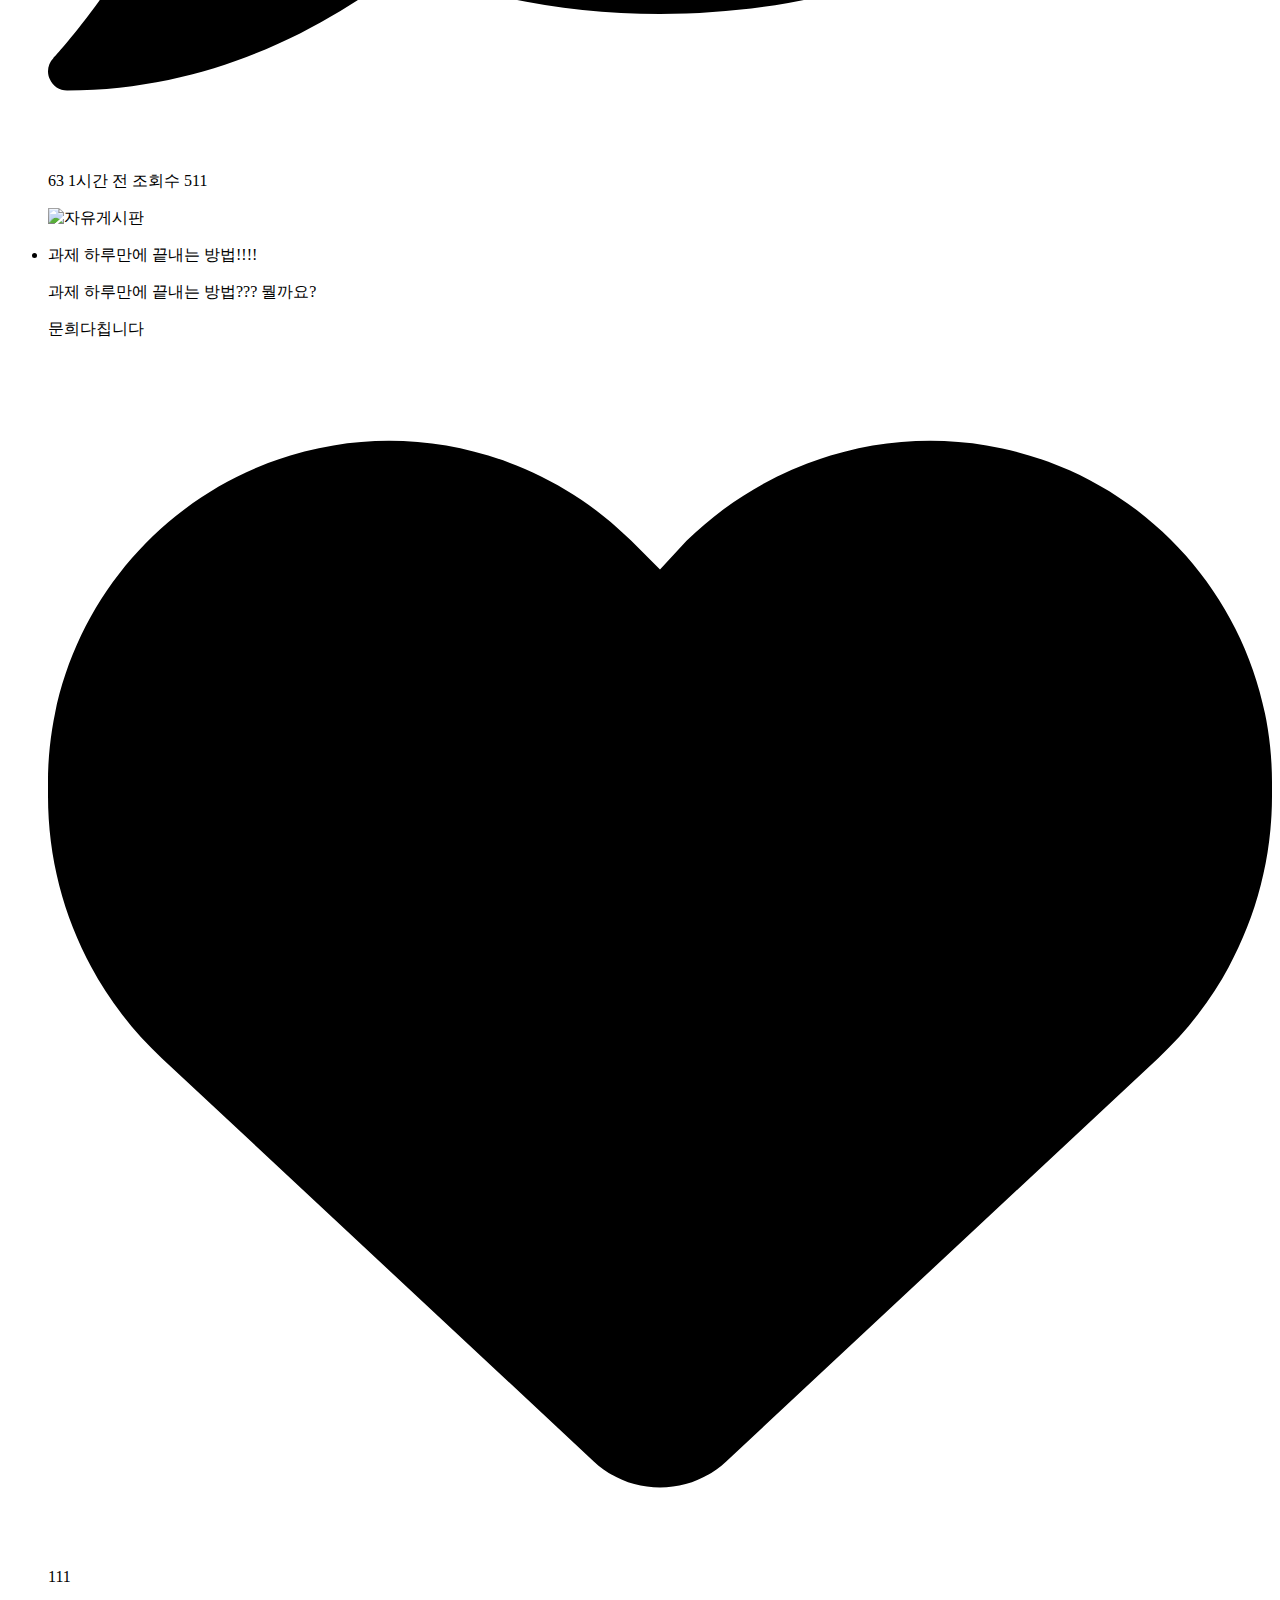
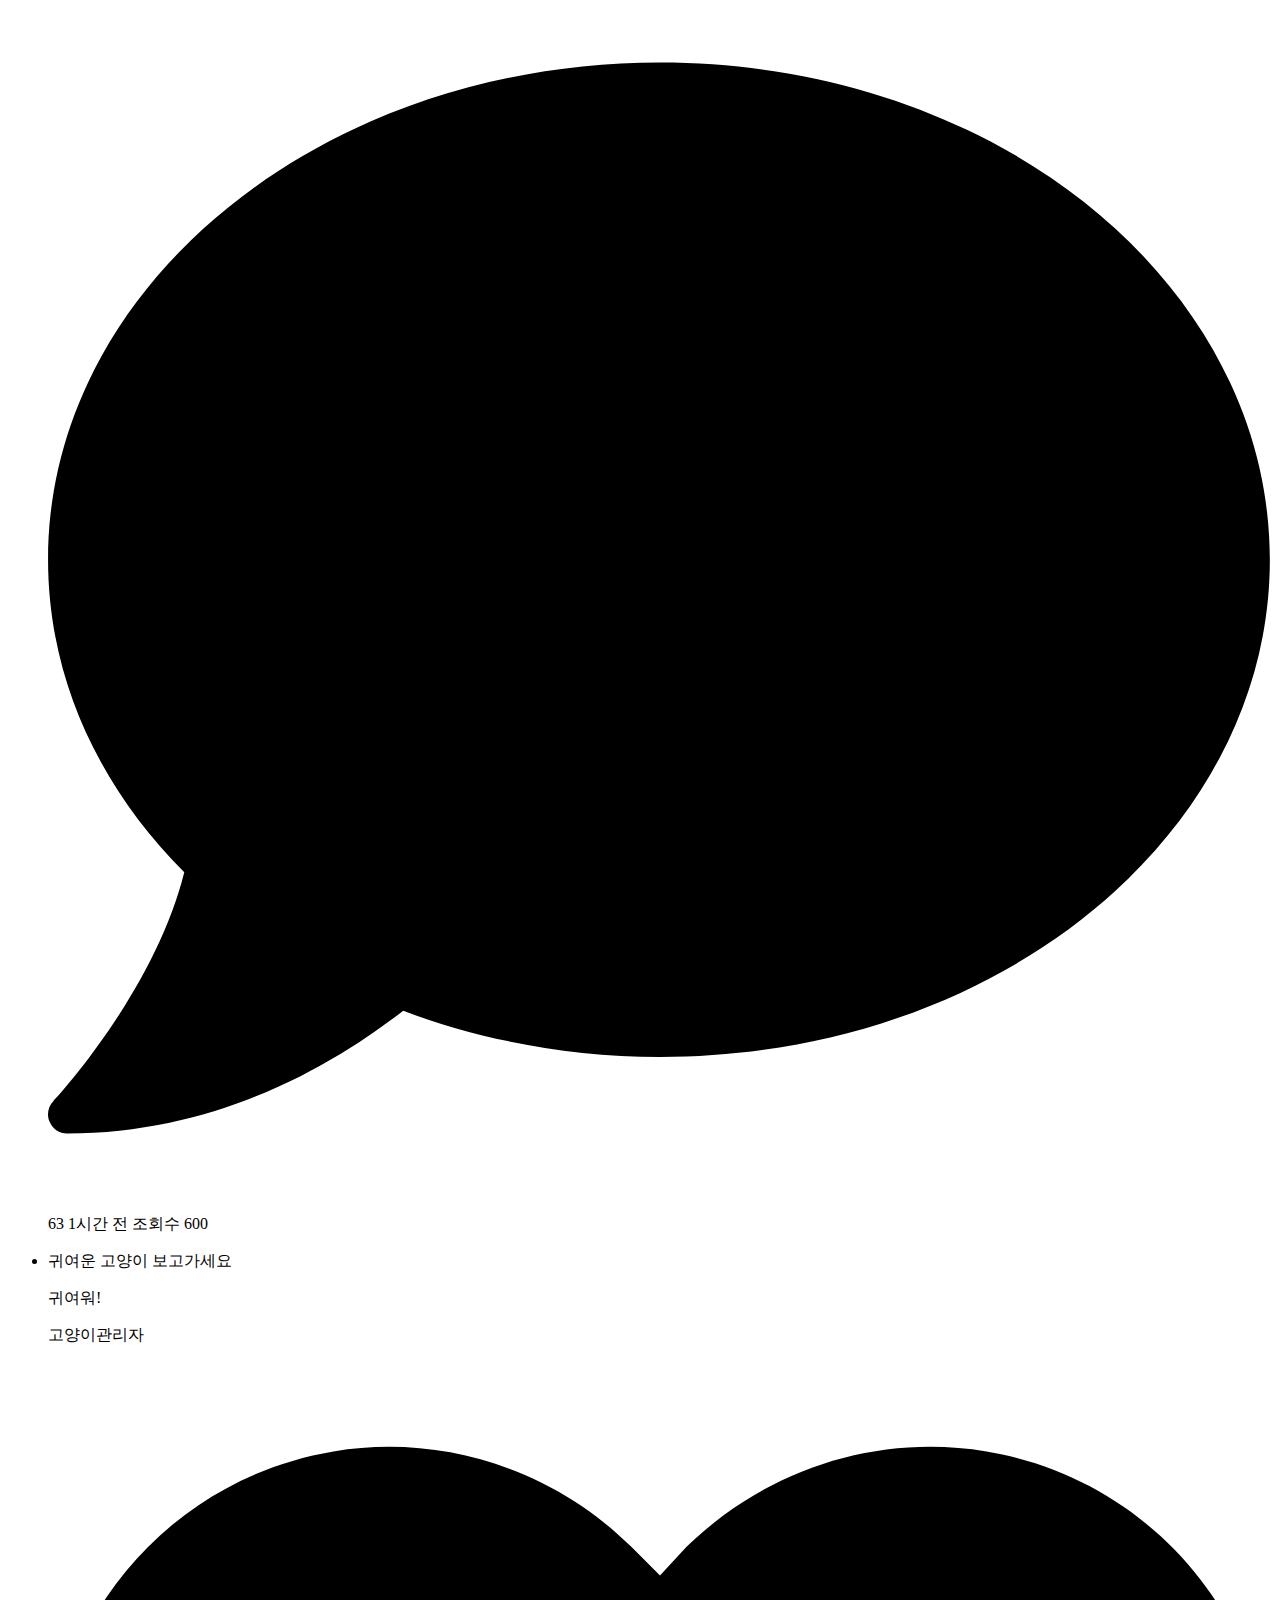
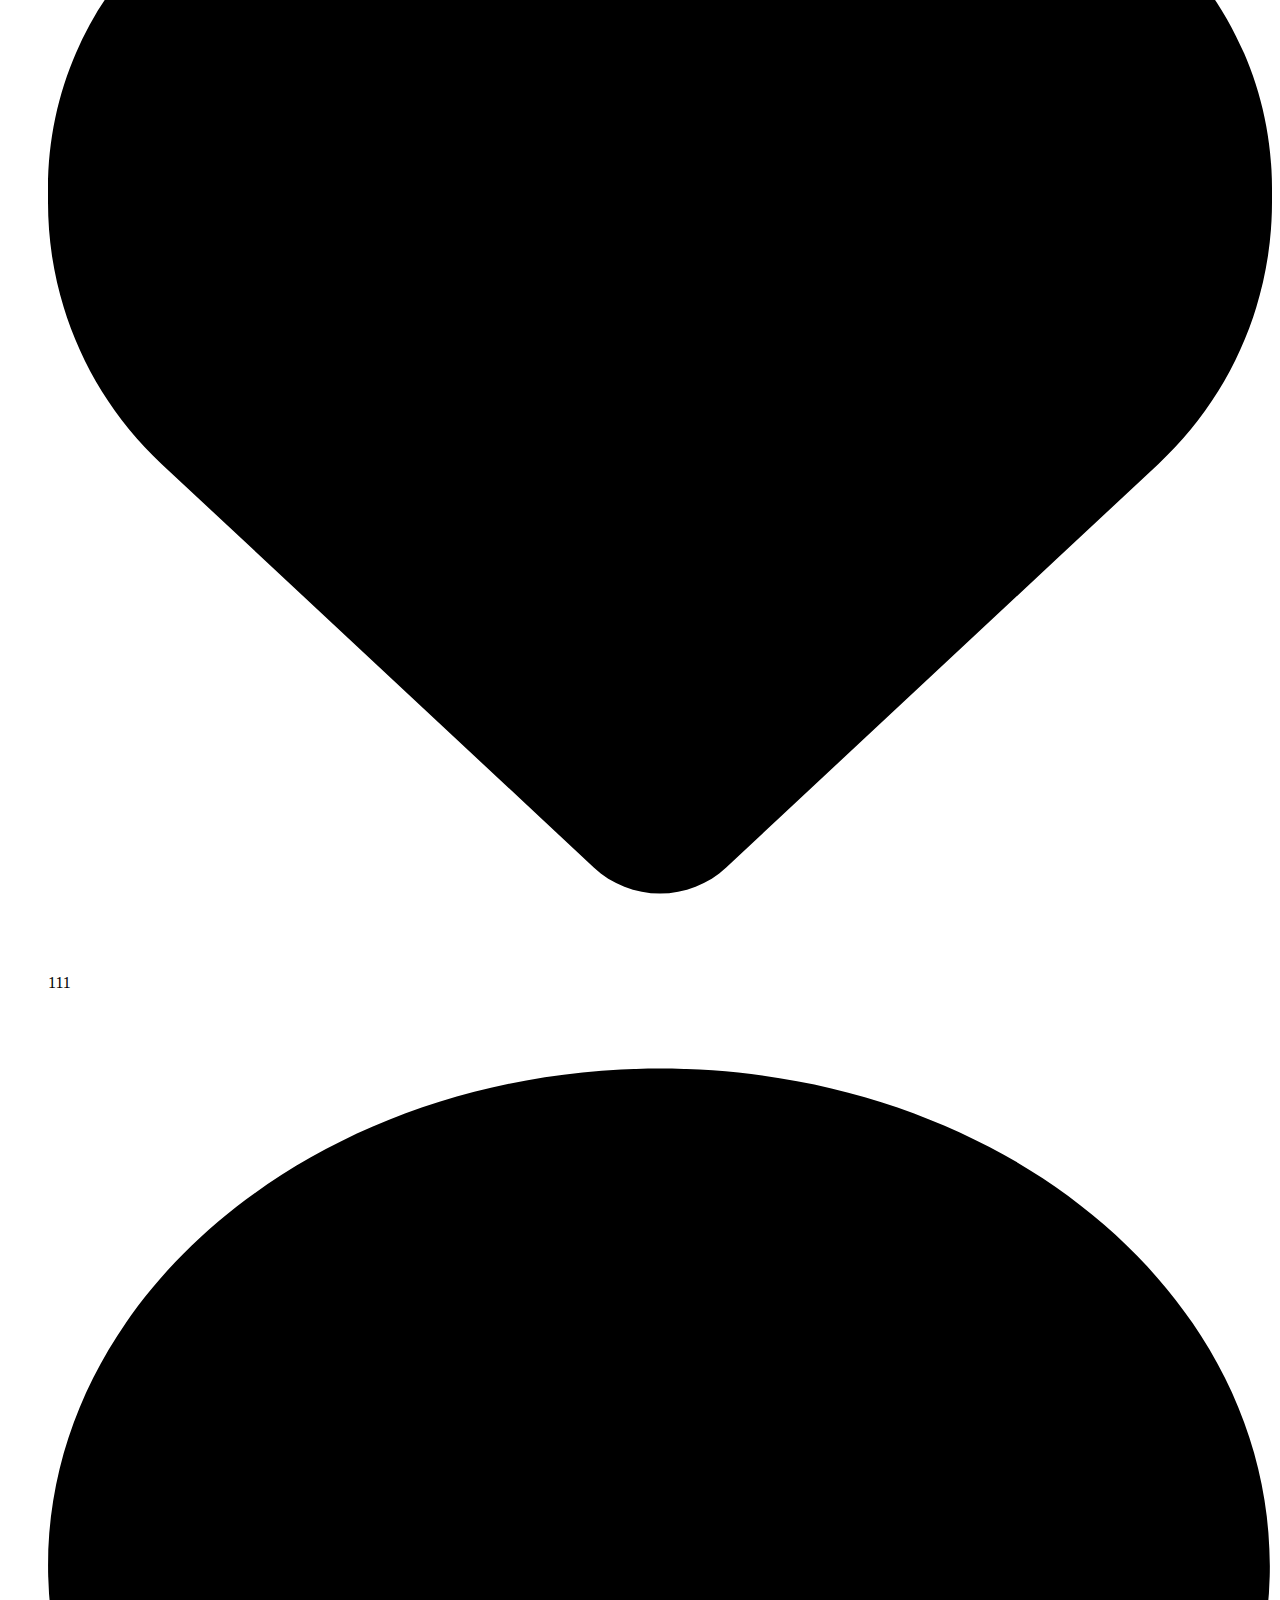
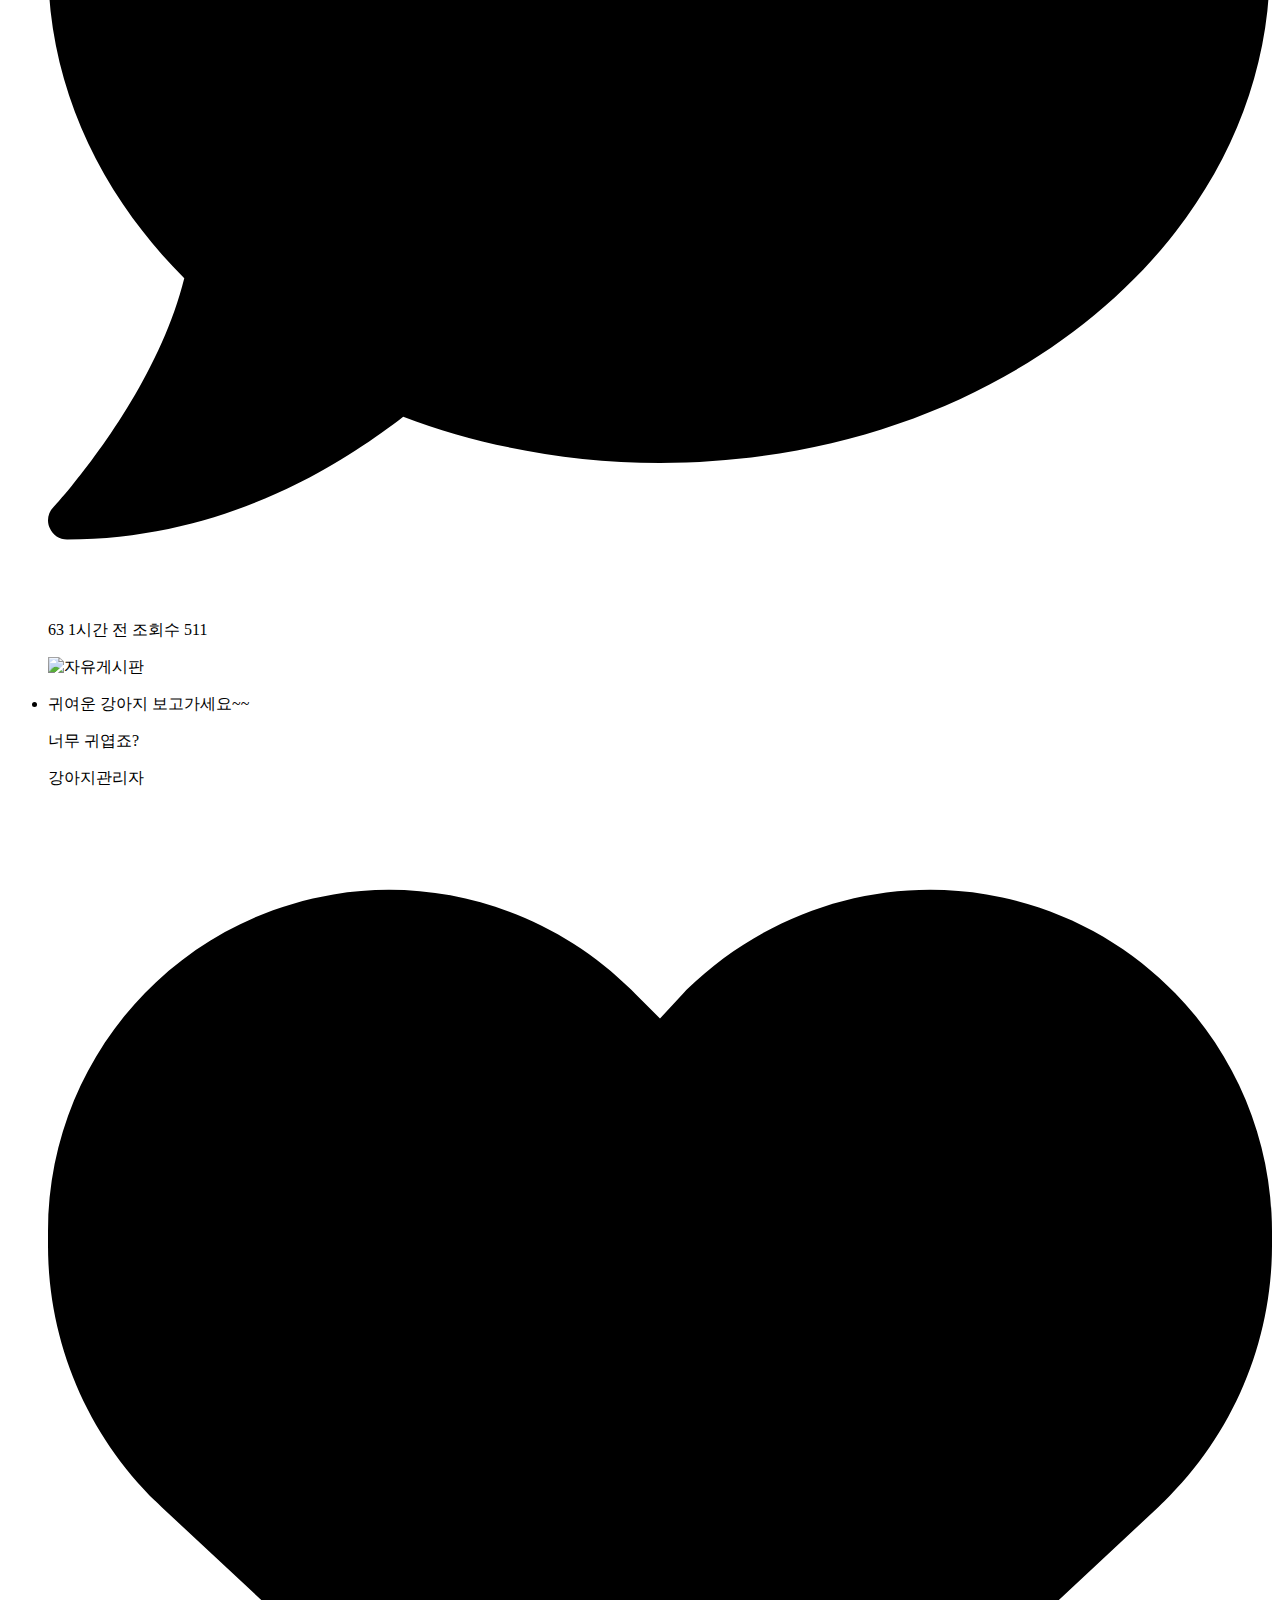
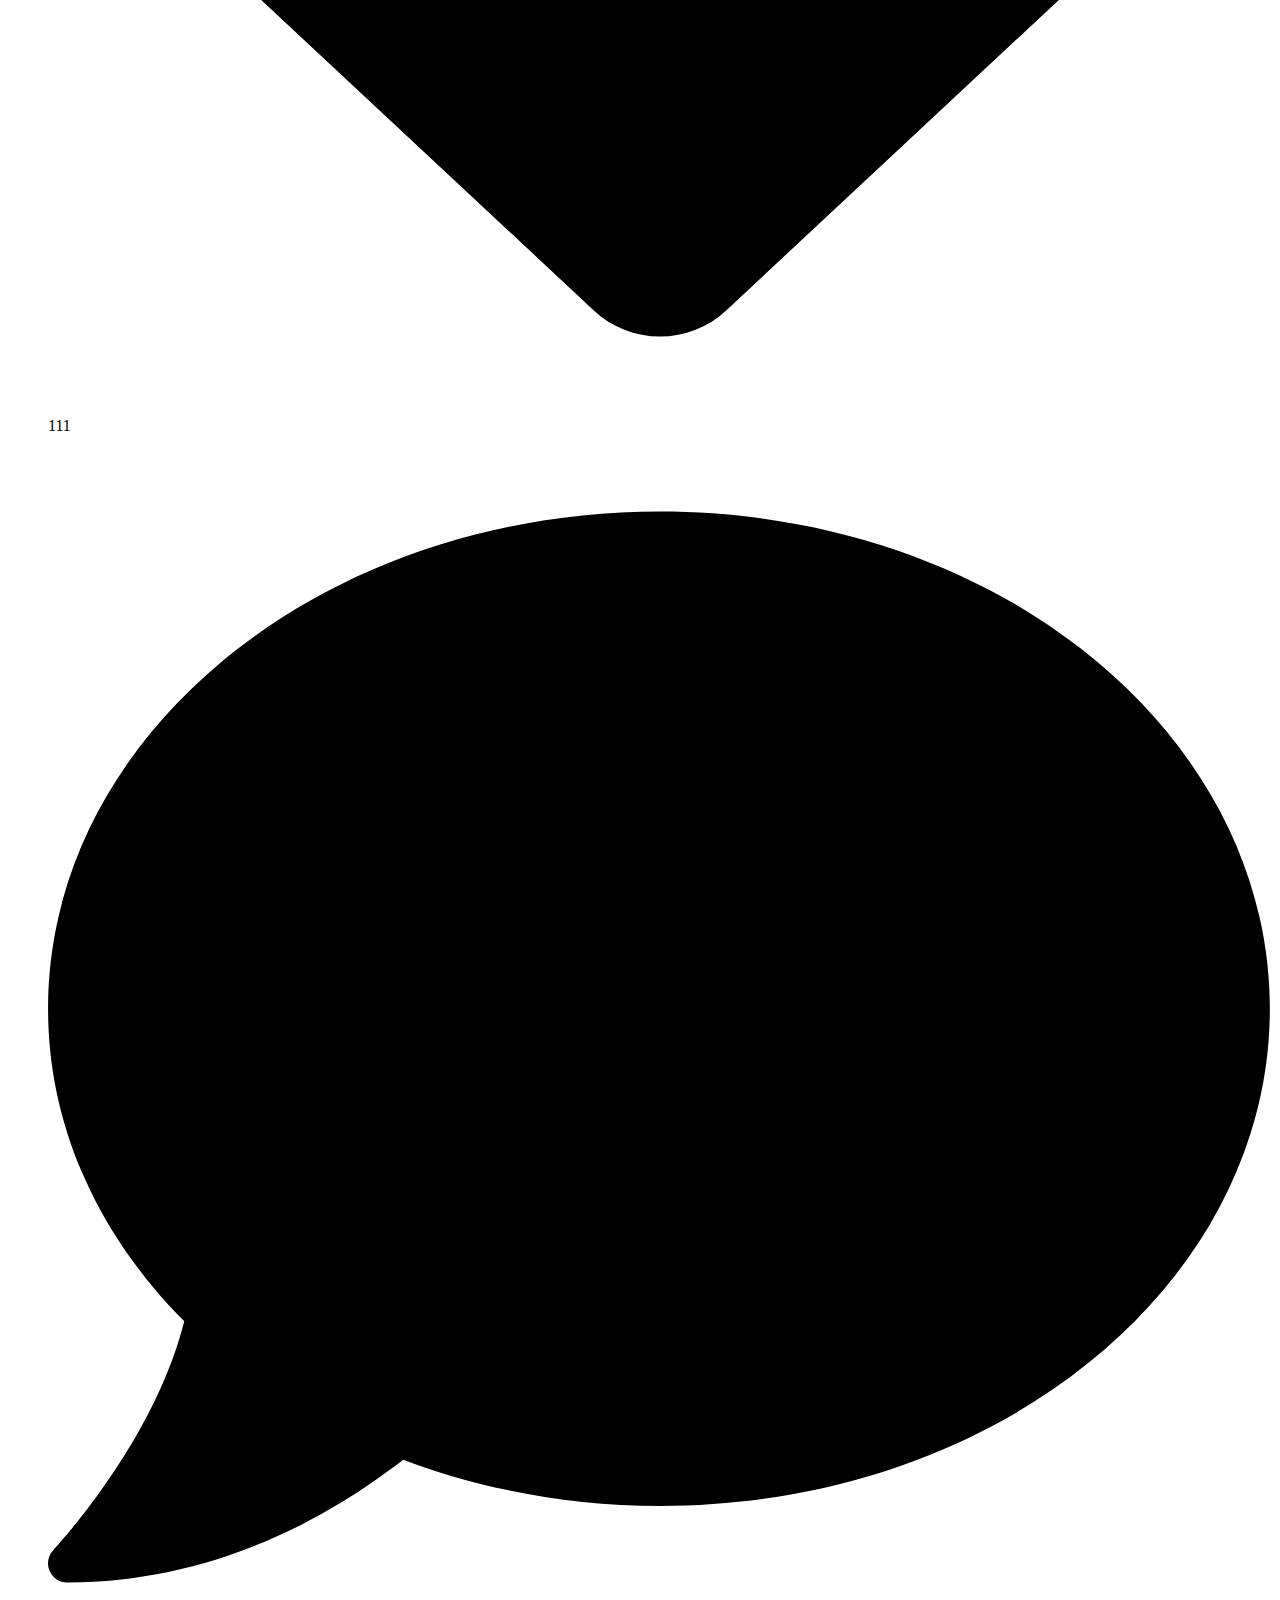
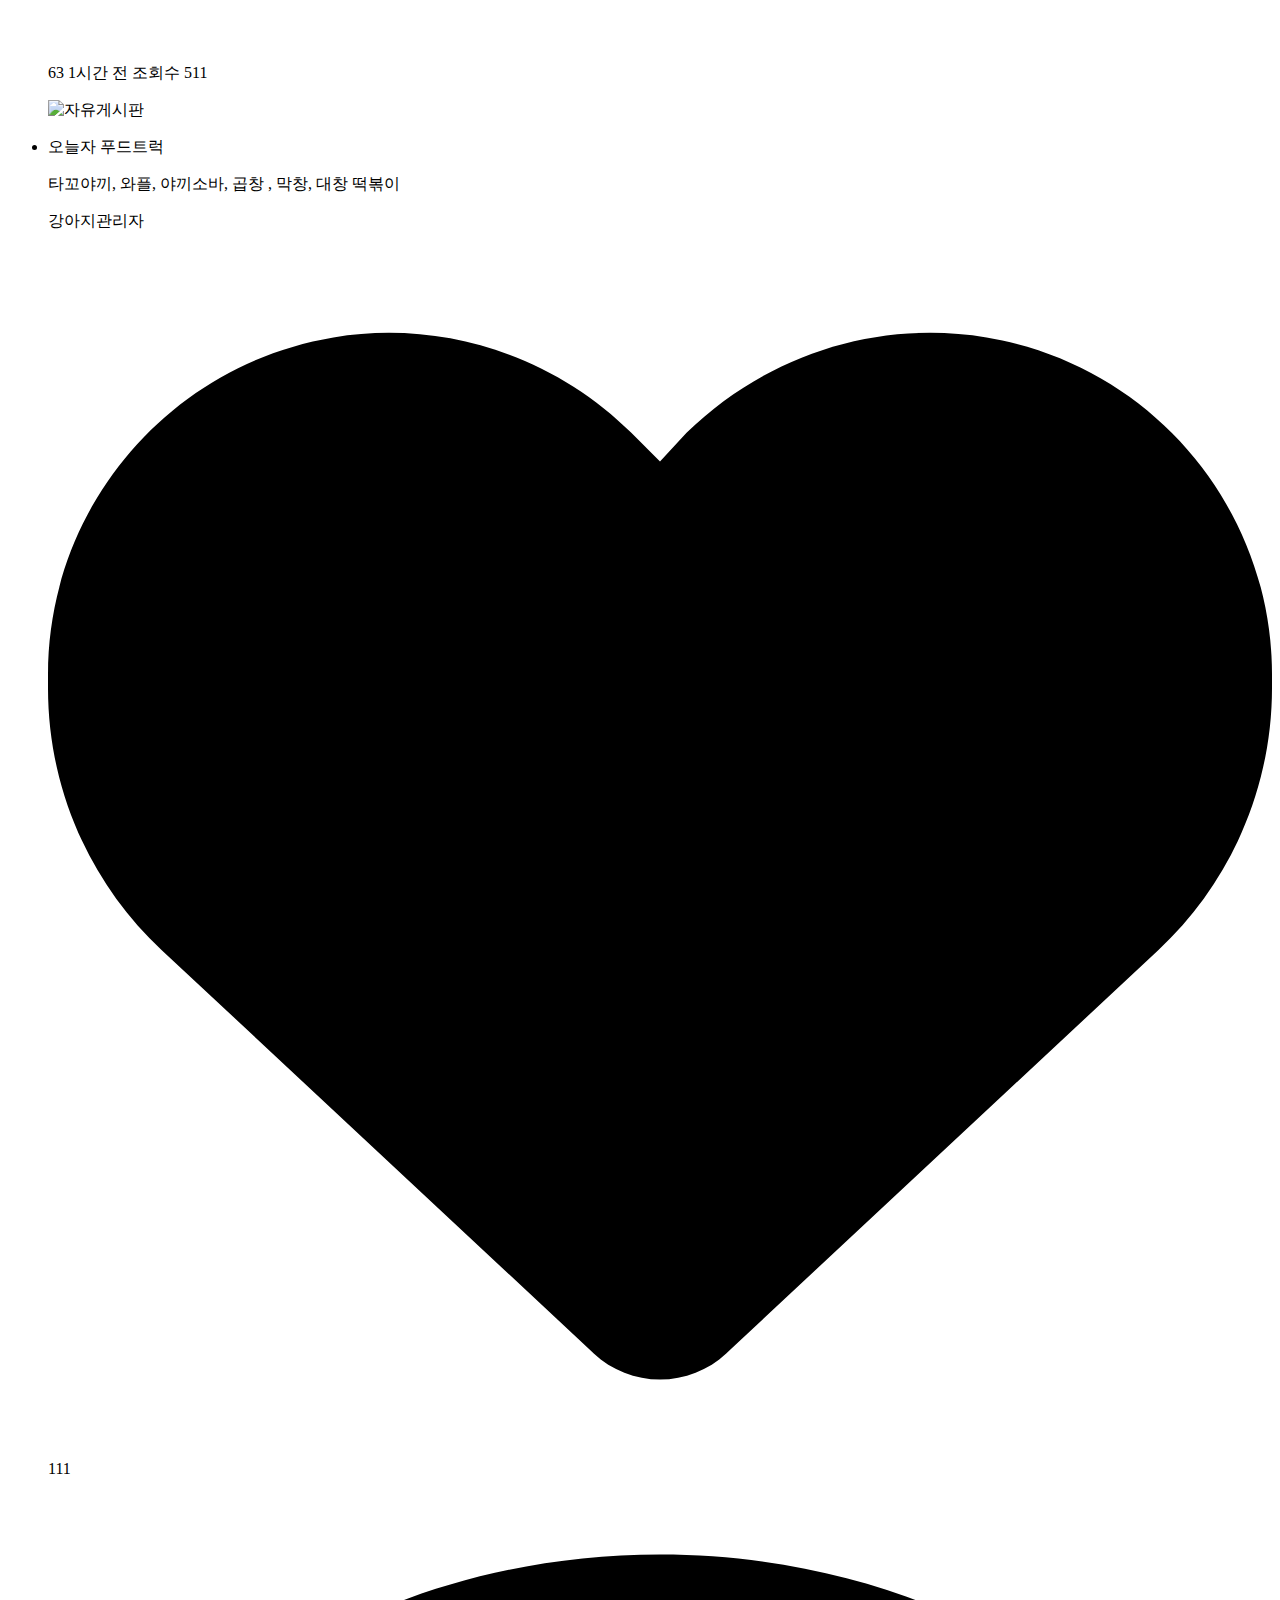
==== commit a0f4eb07: "board insert, board select * api 제작" ====
--- a/src/main/resources/templates/board/board.html
+++ b/src/main/resources/templates/board/board.html
@@ -43,6 +43,27 @@
 					<a href="/board/write" class="btn_mini bt_greenL">게시물 작성</a>
 				</div>
 				<ul class="best_list basic">
+					<li th:each="board : ${boardList}" th:onclick="|location.href='/board/view?boardIdx=${board.boardIdx}'|">
+						<div>
+							<div>
+								<p class="tit" th:text="${board.boardTitle}"></p>
+								<p class="con" th:text="${board.boardContents}"></p>
+							</div>
+							<p class="bottom">
+								<span th:text="${board.boardWriter}"></span>
+								<span>
+									<svg xmlns="http://www.w3.org/2000/svg" viewBox="0 0 512 512" class="luv"><path d="M0 190.9V185.1C0 115.2 50.52 55.58 119.4 44.1C164.1 36.51 211.4 51.37 244 84.02L256 96L267.1 84.02C300.6 51.37 347 36.51 392.6 44.1C461.5 55.58 512 115.2 512 185.1V190.9C512 232.4 494.8 272.1 464.4 300.4L283.7 469.1C276.2 476.1 266.3 480 256 480C245.7 480 235.8 476.1 228.3 469.1L47.59 300.4C17.23 272.1 .0003 232.4 .0003 190.9L0 190.9z"/></svg>
+										<span th:text="${board.boardLikes}" />
+								</span>
+								<span >
+									<svg xmlns="http://www.w3.org/2000/svg" viewBox="0 0 512 512"><path d="M256 32C114.6 32 .0272 125.1 .0272 240c0 49.63 21.35 94.98 56.97 130.7c-12.5 50.37-54.27 95.27-54.77 95.77c-2.25 2.25-2.875 5.734-1.5 8.734C1.979 478.2 4.75 480 8 480c66.25 0 115.1-31.76 140.6-51.39C181.2 440.9 217.6 448 256 448c141.4 0 255.1-93.13 255.1-208S397.4 32 256 32z"/></svg>
+									<span th:text="${board.boardComments}"/>
+								</span>
+								<span>1시간 전</span>
+								<span th:text="|조회수 ${board.boardViews}|"></span>
+							</p>
+						</div>
+					</li>
 					<li onclick="location.href='/board/view'">
 						<div>
 							<div>
